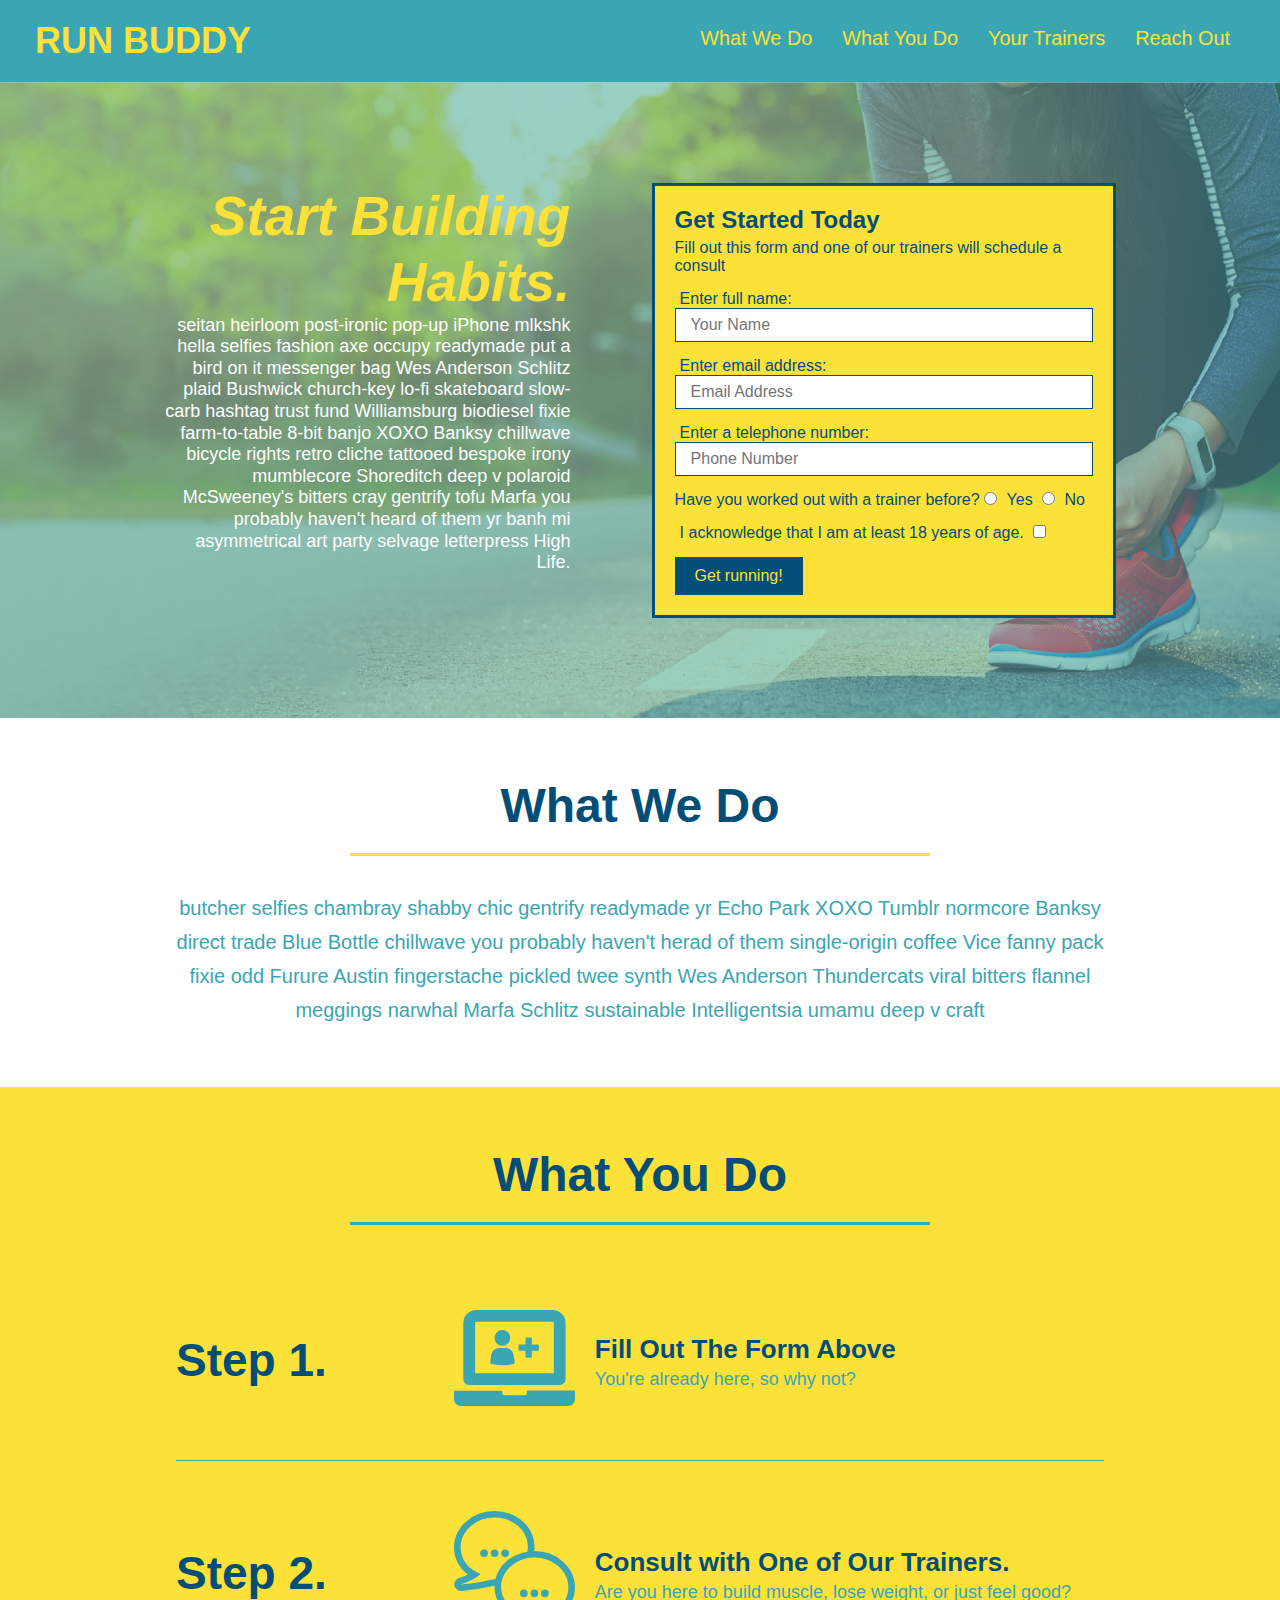
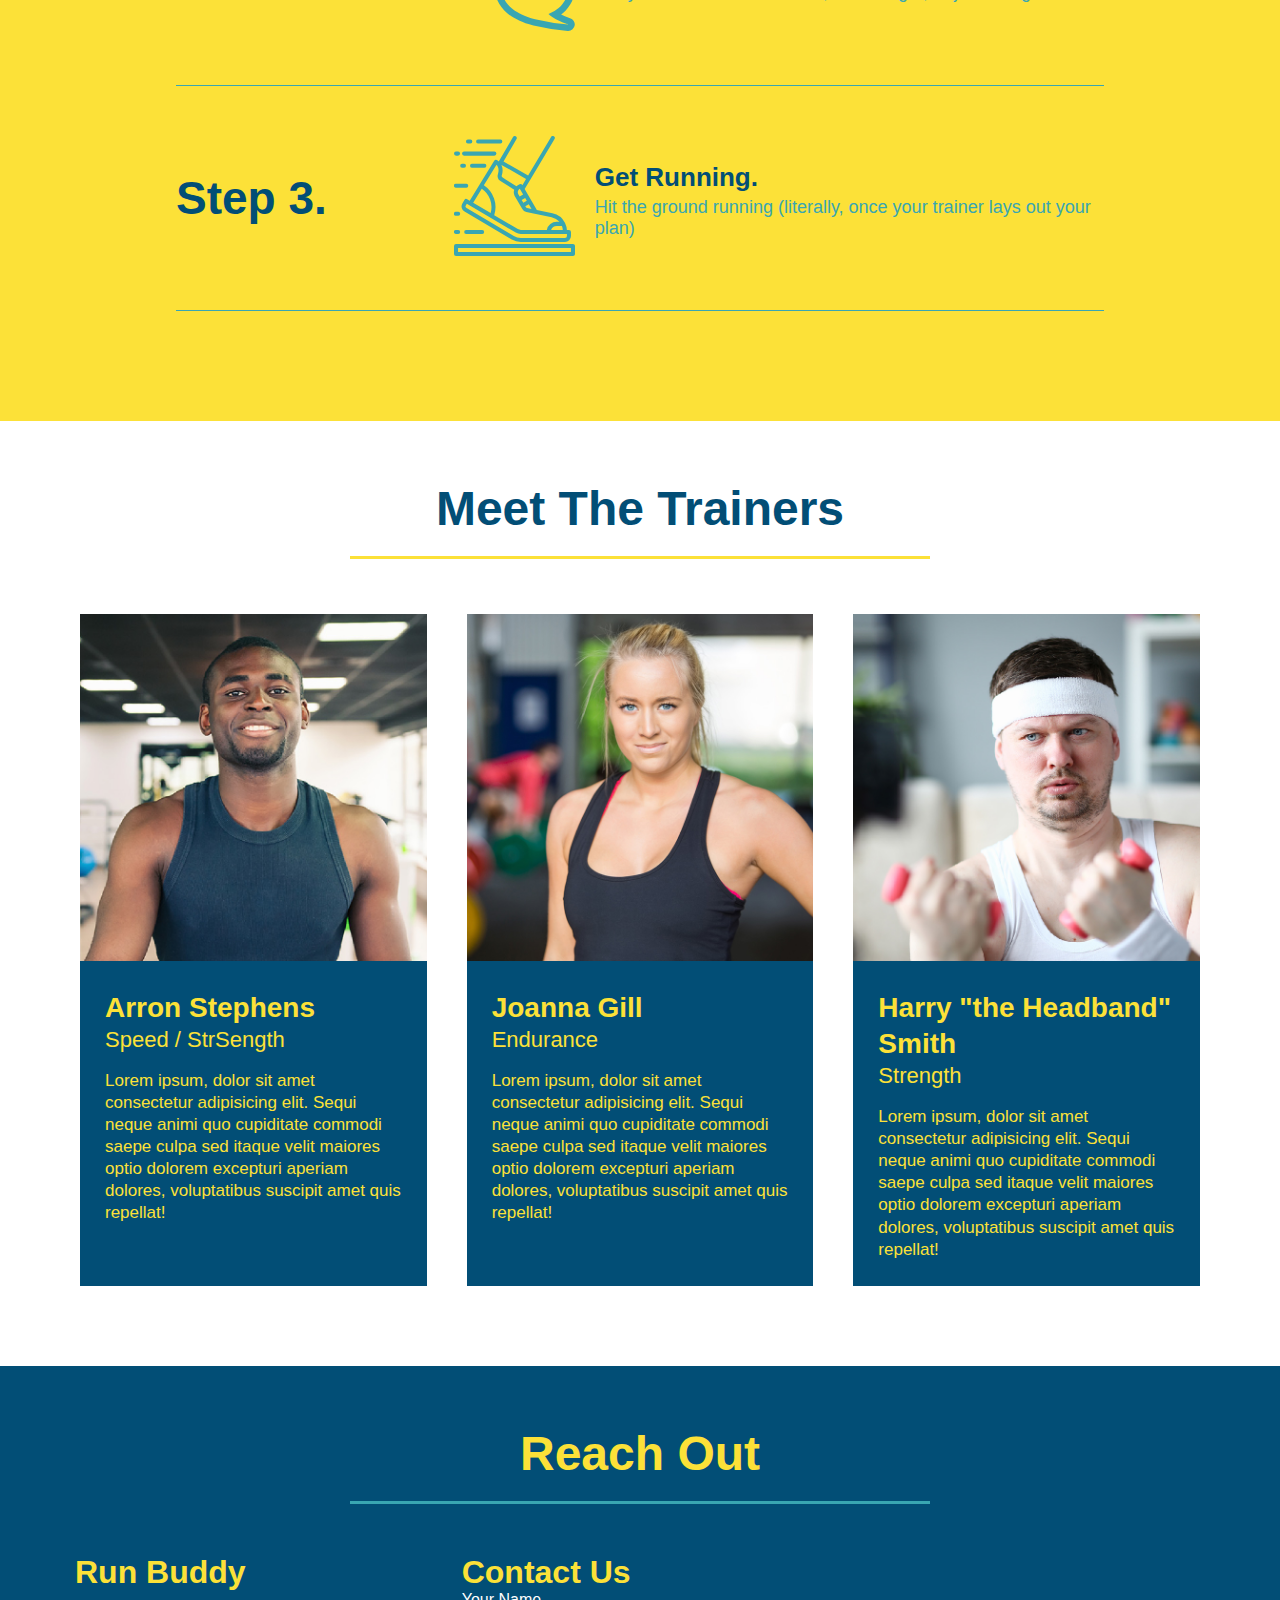
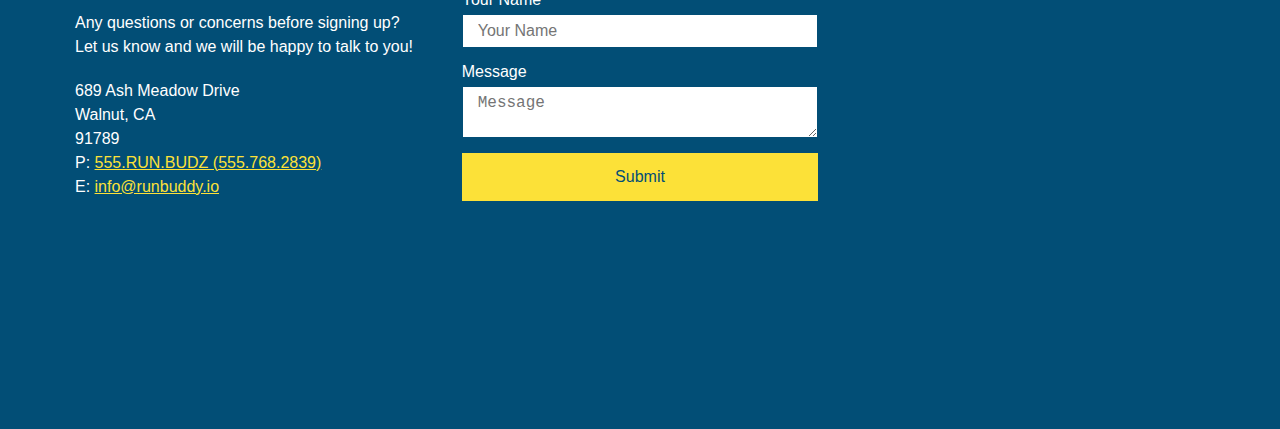
==== index.html @ 56caace2 "first save for mediaqueries" ====
<!DOCTYPE html>
<html lang="en">
    <head>
        <meta charset="UTF-8" />
        <title>Run Buddy</title>
        <link rel="stylesheet" href="./assets/css/style.css">
        <meta name="viewport" content="width=device-width, initial-scale=1.0" />
    </head>
    <body>
        <!-- navigation -->
        <header>
            <h1>
                <a href="/">RUN BUDDY</a>
            </h1>
            <nav>
                <!-- Unordered list element -->  
                <ul>
                    <li>
                        <!-- Anchor element -->
                        <a href="#what-we-do">What We Do</a>
                    </li>
                    <li>
                        <a href="#what-you-do">What You Do</a>
                    </li>
                    <li>
                        <a href="#your-trainers">Your Trainers</a>
                    </li>
                    <li>
                        <a href="#reach-out">Reach Out</a>
                    </li>
                </ul>      
            </nav>
        </header>
    
        <!-- hero/jumbotron -->
        <section class="hero">
            <div class="hero-cta">
                <h2>Start Building Habits.</h2>
                <p>seitan heirloom post-ironic pop-up iPhone mlkshk hella selfies fashion axe occupy readymade put a bird on it
                    messenger bag Wes Anderson Schlitz plaid Bushwick church-key lo-fi skateboard slow-carb hashtag trust fund
                    Williamsburg biodiesel fixie farm-to-table 8-bit banjo XOXO Banksy chillwave bicycle rights retro cliche
                    tattooed bespoke irony mumblecore Shoreditch deep v polaroid McSweeney's bitters cray gentrify tofu Marfa you
                    probably haven't heard of them yr banh mi asymmetrical art party selvage letterpress High Life.
                </p>
            </div>
            <div class="hero-form"> 
                <h3>Get Started Today</h3>
                <p>Fill out this form and one of our trainers will schedule a consult</p>
                <!-- Add form element-->
                <form>
                    <label for="name">Enter full name:</label>
                    <input type="text" placeholder="Your Name" name="name" id="name" class="form-input" />
                    <label for="email">Enter email address:</label>
                    <input type="email" placeholder="Email Address" name="email" id="email" class="form-input"/>
                    <label for="phone">Enter a telephone number:</label>
                    <input type="tel" placeholder="Phone Number" name="phone" id="phone" class="form-input"/>
                    <p>
                        Have you worked out with a trainer before?
                        <input type="radio" name="trainer-confirm" id="trainer-yes" />
                        <label for="trainer-yes">Yes</label>
                        <input type="radio" name="trainer-confirm" id="trainer-no" />
                        <label for="trainer-no">No</label>
                    </p>
                    <p>
                        <label for"checkbox" >
                            I acknowledge that I am at least 18 years of age.
                        </label>
                        <input type="checkbox" name="age-confirm" id="checkbox" />
                    </p>
                    <button type="submit">
                        Get running!
                    </button>
                </form>
            </div>
        </section>
        <!-- end of hero section-->
        <!-- "what we do" section -->
        <section id="what-we-do" class="intro">
        <div class="flex-row">
            <h2 class="section-title primary-border">
                What We Do
            </h2>
        </div>
        <div class="flex-row">
            <p>
                butcher selfies chambray shabby chic gentrify readymade yr Echo Park XOXO Tumblr normcore Banksy direct trade Blue Bottle chillwave you probably haven't herad of them single-origin coffee Vice fanny pack fixie odd Furure Austin fingerstache pickled twee synth Wes Anderson Thundercats viral bitters flannel meggings narwhal Marfa Schlitz sustainable Intelligentsia umamu deep v craft
            </p>
        </div>
        </section>

        <!-- "what you do" section -->
        <section id="what-you-do" class="steps">
        <div class="flex-row">
            <h2 class="section-title secondary-border">
                What You Do
            </h2>
        </div>
            <div class="step">
                <h3>Step 1.</h3>
                <div class="step-info">
                    <div class="step-img">
                        <img src="./assets/images/step-1.svg" alt="" />
                    </div>
                    <div class="step-text">
                        <h4>Fill Out The Form Above </h4>
                        <p>You're already here, so why not?</p>
                    </div>
                </div>
            </div>
            <div class="step">
                <h3>Step 2.</h3>
                <div class="step-info">
                    <div class="step-img">
                        <img src="./assets/images/step-2.svg" alt="" />
                    </div>
                    <div class="step-text">
                        <h4>Consult with One of Our Trainers. </h4>
                        <p>Are you here to build muscle, lose weight, or just feel good?</p>
                    </div>
                </div>
            </div>
            <div class="step">
                <h3>Step 3.</h3>
                <div class="step-info">
                    <div class="step-img">
                        <img src="./assets/images/step-3.svg" alt="" />
                    </div>
                    <div class="step-text">
                        <h4> Get Running. </h4>
                        <p>Hit the ground running (literally, once your trainer lays out your plan)</p>
                    </div>
                </div>
            </div>
        </section>

        <!-- "meet the trainers" section -->
        <section id="your-trainers">
        <div class="flex-row">
            <h2 class="section-title primary-border">
                Meet The Trainers
            </h2>
        </div>
        <div class="trainers">
            <!--first trainer bio-->
            <article class="trainer">
                <img src="./assets/images/trainer-1.jpg" alt="Arron Stephens in his workout clothes, ready to pump iron" />
                <div class="trainer-bio">
                    <h3 class="trainer-name">Arron Stephens</h3>
                    <h4 class="trainer-role">Speed / StrSength</h4>
                    <p>
                        Lorem ipsum, dolor sit amet consectetur adipisicing elit. Sequi neque animi quo cupiditate commodi saepe culpa sed itaque velit maiores optio dolorem excepturi aperiam dolores, voluptatibus suscipit amet quis repellat!
                    </p>
                </div>
            </article>
            <!-- second trainer bio-->
            <article class="trainer">
                <img src="./assets/images/trainer-2.jpg" alt= "Joanna Gill cooling off after a workout" />
                <div class="trainer-bio">
                    <h3 class="trainer-name">Joanna Gill</h3>
                    <h4 class="trainer-role">Endurance</h4>
                    <p>
                        Lorem ipsum, dolor sit amet consectetur adipisicing elit. Sequi neque animi quo cupiditate commodi saepe culpa sed itaque velit maiores optio dolorem excepturi aperiam dolores, voluptatibus suscipit amet quis repellat!
                    </p>
                </div>
            </article>
            <!-- third trainer bio-->
            <article class="trainer">
                <img src="./assets/images/trainer-3.jpg" alt= "Harry Smith wearing a headband and lifting comically small pink weights" />
                <div class="trainer-bio">
                    <h3 class="trainer-name"> Harry "the Headband" Smith </h3>
                    <h4 class="trainer-role">Strength</h4>
                    <p>
                        Lorem ipsum, dolor sit amet consectetur adipisicing elit. Sequi neque animi quo cupiditate commodi saepe culpa sed itaque velit maiores optio dolorem excepturi aperiam dolores, voluptatibus suscipit amet quis repellat!
                    </p>
                </div>
            </article>
        </div>
        </section>


        <!-- "reach out" section -->
        <section id="reach-out" class="contact">
        <div class="flex-row">
            <h2 class="section-title secondary-border">
                Reach Out
            </h2>
        </div>
            <div class="contact-info">
                <div>
                    <h3>
                        Run Buddy
                    </h3>
                    <p>
                        Any questions or concerns before signing up?
                        <br />
                        Let us know and we will be happy to talk to you!
                    </p>

                    <address>
                        689 Ash Meadow Drive <br />
                        Walnut, CA <br />
                        91789 <br />
                        P: <a href="tel:555.786.2839">555.RUN.BUDZ (555.768.2839) </a><br />
                        E: <a href="mailto:info@runbuddy.io">info@runbuddy.io</a>
                    </address>

                </div>

                <div class="contact-form">
                    <h3>
                        Contact Us
                    </h3>
                    <form>
                        <label for="contact-name">Your Name</label>
                        <input type="text" id="contact-name" placeholder="Your Name" />
                    
                        <label for="contact-message">Message</label>
                        <textarea id="contact-message" placeholder="Message"></textarea>
                    
                        <button type="submit">Submit</button>
                      </form>
                </div>

                <iframe src="https://www.google.com/maps/embed?pb=!1m18!1m12!1m3!1d3306.808317116026!2d-117.89072238430917!3d34.02313088061395!2m3!1f0!2f0!3f0!3m2!1i1024!2i768!4f13.1!3m3!1m2!1s0x80c32a2fe8954ad3%3A0xe93d82e07e1beb46!2s689%20Ash%20Meadow%20Dr%2C%20Walnut%2C%20CA%2091789!5e0!3m2!1sen!2sus!4v1590702992003!5m2!1sen!2sus" 
                width="400" 
                height="400" 
                frameborder="0" 
                style="border:0;" 
                allowfullscreen="" 
                aria-hidden="false" 
                tabindex="0"
                >

            </div>
        </section>

        <!-- footer -->
        <footer>
            <h2> ❤️Made with love by Run Buddy </h2>
                <div>
                    <a href="./privacy-policy.html">Read Our Privacy Policy</a><br />
                    &copy; 2019 Run Buddy, Inc.
                </div>
        </footer>
    </body>
</html>
---- assets/css/style.css ----
* {
    margin: 0;
    padding: 0;
    box-sizing: border-box;
}
body {
    /* wow look a css comment */
    color: #39a6b2;
    font-family: Helvetica, Arial, sans-serif;
}

/* styles for header*/
header {
    padding: 20px 35px;
    background-color: #39a6b2;
    display: flex;
    justify-content: space-between;
    flex-wrap: wrap;
}

/* styles for h1*/
header h1 {
    font-weight: bold;
    font-size: 36px;
    color: #fce138;
    margin: 0;
}
/*styles for header h1 a*/
header a {
    text-decoration: none;
    color: #fce138;
}

/*styles for nav*/
header nav {
    margin: 7px 0;
}

/*styles for nav elements*/
header nav ul {
    display: flex;
    flex-wrap: wrap;
    justify-content: space-between;
    align-items: center;
    list-style: none;
}

/*styles for nav a elements*/
header nav ul li a {
    padding: 10px 15px;
    font-weight: lighter;
    font-size: 1.55vw;
}
/*styles for footer*/
footer {
    background: #fce138;
    width: 100%;
    padding: 40px 35px;
    display: flex;
    justify-content: space-between;
    flex-wrap: wrap;
}

/*styles for footer h2*/
footer h2 {
    color: #024e76;
    font-size: 30px;
    margin: 0;
}

/*styles for footer div*/
footer div {
    line-height: 1.5;
    text-align: right;
}

/*styles for footer a*/
footer a {
    color: #024e76
}

/* styles for section */
section {
    padding: 60px;
}

/* Hero Style Start */
.hero {
    background-image: url("../images/hero-bg.jpg");
    background-size: cover;
    background-position: center;
    display: flex;
    justify-content: center;
    flex-wrap: wrap;
    align-items: flex-start;
}

.hero-cta {
    width: 35%;
    text-align: right;
    margin: 3.5%;
    color: #fff;
    font-size: 18px;
    line-height: 1.2;
}

.hero-cta h2 {
    font-style: italic;
    font-size: 55px;
    color: #fce138;
}

.hero-form {
    background-color: #fce138;
    padding: 20px;
    color: #024e76;
    border-style: solid;
    border-width: 3px;
    border-color: #024e76;
    width: 40%;
    margin: 3.5%;
}

.hero-form h3 {
    font-size: 24px;
    margin: 0;
}

.hero-form p {
    margin: 5px 0 15px 0;
}

.form-input {
    border: 1px solid #024e76;
    display: block;
    padding: 7px 15px;
    font-size: 16px;
    color: #024e76;
    width: 100%;
    margin-bottom: 15px;
}

.hero-form label {
    margin: 0 5px;
}

.hero-form button {
    color: #fce138;
    background-color: #024e76;
    border: none;
    padding: 10px 20px;
    font-size: 16px;
}
/*Hero Style End */

/*Steppers Section Start*/
.section-title {
    font-size: 48px;
    color: #024e76;
    border-bottom: 3px solid;
    padding-bottom: 20px;
    text-align: center;
    margin: 0 auto 35px auto;
    width: 50%;
}

.primary-border {
    border-color: #fce138;
}

.secondary-border {
    border-color: #39a6b2;
}
/*What we do */

.intro p {
    line-height: 1.7;
    color: #39a6b2;
    width: 80%;
    font-size: 20px;
    margin: 0 auto;
    text-align: center;
}

/*What you do */
.steps {
    background: #fce138;
}

.step h3 {
    color: #024e76;
    font-size: 46px;
    flex: 1 30%
}

.step-text p {
    color: #39a6b2;
    font-size: 18px;
}

.step-text h4 {
    font-size: 26px;
    line-height: 1.5;
    color: #024e76;
}

.step {
    margin: 50px auto;
    padding-bottom: 50px;
    width: 80%;
    border-bottom: 1px solid #39a6b2;
    display: flex;
    flex-wrap: wrap;
    align-items: center;
    justify-content: space-between;
}

.step-info {
    flex: 2 70%;
    display: flex;
    flex-wrap: wrap;
    align-items: center;
}

.step-img {
    flex: 1 12%;
    margin-right: 20px;
}

.step-img img {
    max-width: 100%;
}

.step-text {
    flex: 12;
}

/* TRAINERS SECTION */
.trainers {
    width: 100%;
    margin: 0 auto;
    display: flex;
    flex-wrap: wrap;
    justify-content: space-around;
}

.trainer {
    margin: 20px;
    background: #024e76;
    color: #fce138;
    flex: 1;
}

.trainer img {
    width: 100%;
}

.trainer-bio {
    padding: 25px;
    line-height: 1.3;
}

.text-left {
    text-align: left;
}

.text-right {
    text-align: right;
}

.trainer-bio h3 {
    font-size: 28px;
}

.trainer-bio h4 {
    font-weight: lighter;
    font-size: 22px;
    margin-bottom: 15px;
}

.trainer-bio p {
    font-size: 17px;
    
}
/* REACH OUT SECTION */
.contact {
    background: #024e76;
}

.contact-info {
    display: flex;
    justify-content: space-between;
    flex-wrap: wrap;
}

.contact-info > * {
    flex: 1;
    margin: 15px;
}
.contact h2 {
    color: #fce138;
}

.contact-info iframe {
    height: 400px;
}

.contact-info div {
    color: white;
}

.contact-info h3 {
    color: #fce138;
    font-size: 32px;
}

.contact-info p {
    margin: 20px 0;
    line-height: 1.5;
    font-size: 16px;
    font-style: normal;
}

.contact-info address {
    margin: 20px 0;
    line-height: 1.5;
    font-size: 16px;
    font-style: normal;
}

.contact-info a {
    color: #fce138;
}

.contact-form input {
    border: 1px solid #024e76;
    display: block;
    padding: 7px 15px;
    font-size: 16px;
    color:#024e76;
    width: 100%;
    margin-bottom: 15px;
    margin-top: 5px;
}

.contact-form textarea {
    border: 1px solid #024e76;
    display: block;
    padding: 7px 15px;
    font-size: 16px;
    color:#024e76;
    width: 100%;
    margin-bottom: 15px;
    margin-top: 5px;
}


.contact-form button {
    width: 100%;
    border: none;
    background: #fce138;
    color: #024e76;
    text-align: center;
    padding: 15px 0;
    font-size: 16px;
}
/* REACH OUT FIN */

/* Flex section */
.flex-row {
    display: flex;
}

/* Media Queries */
/* MEDIA QUERY FOR SMALLER DESKTOP SCREENS AND SMALLER */
@media screen and (max-width: 980px) {
 
    }
  }
  
  /* MEDIA QUERY FOR TABLETS AND SMALLER */
  @media screen and (max-width: 768px) {

    }
  }
  
  /* MEDIA QUERY FOR MOBILE PHONES AND SMALLER */
  @media screen and (max-width: 575px) {

    }
  }
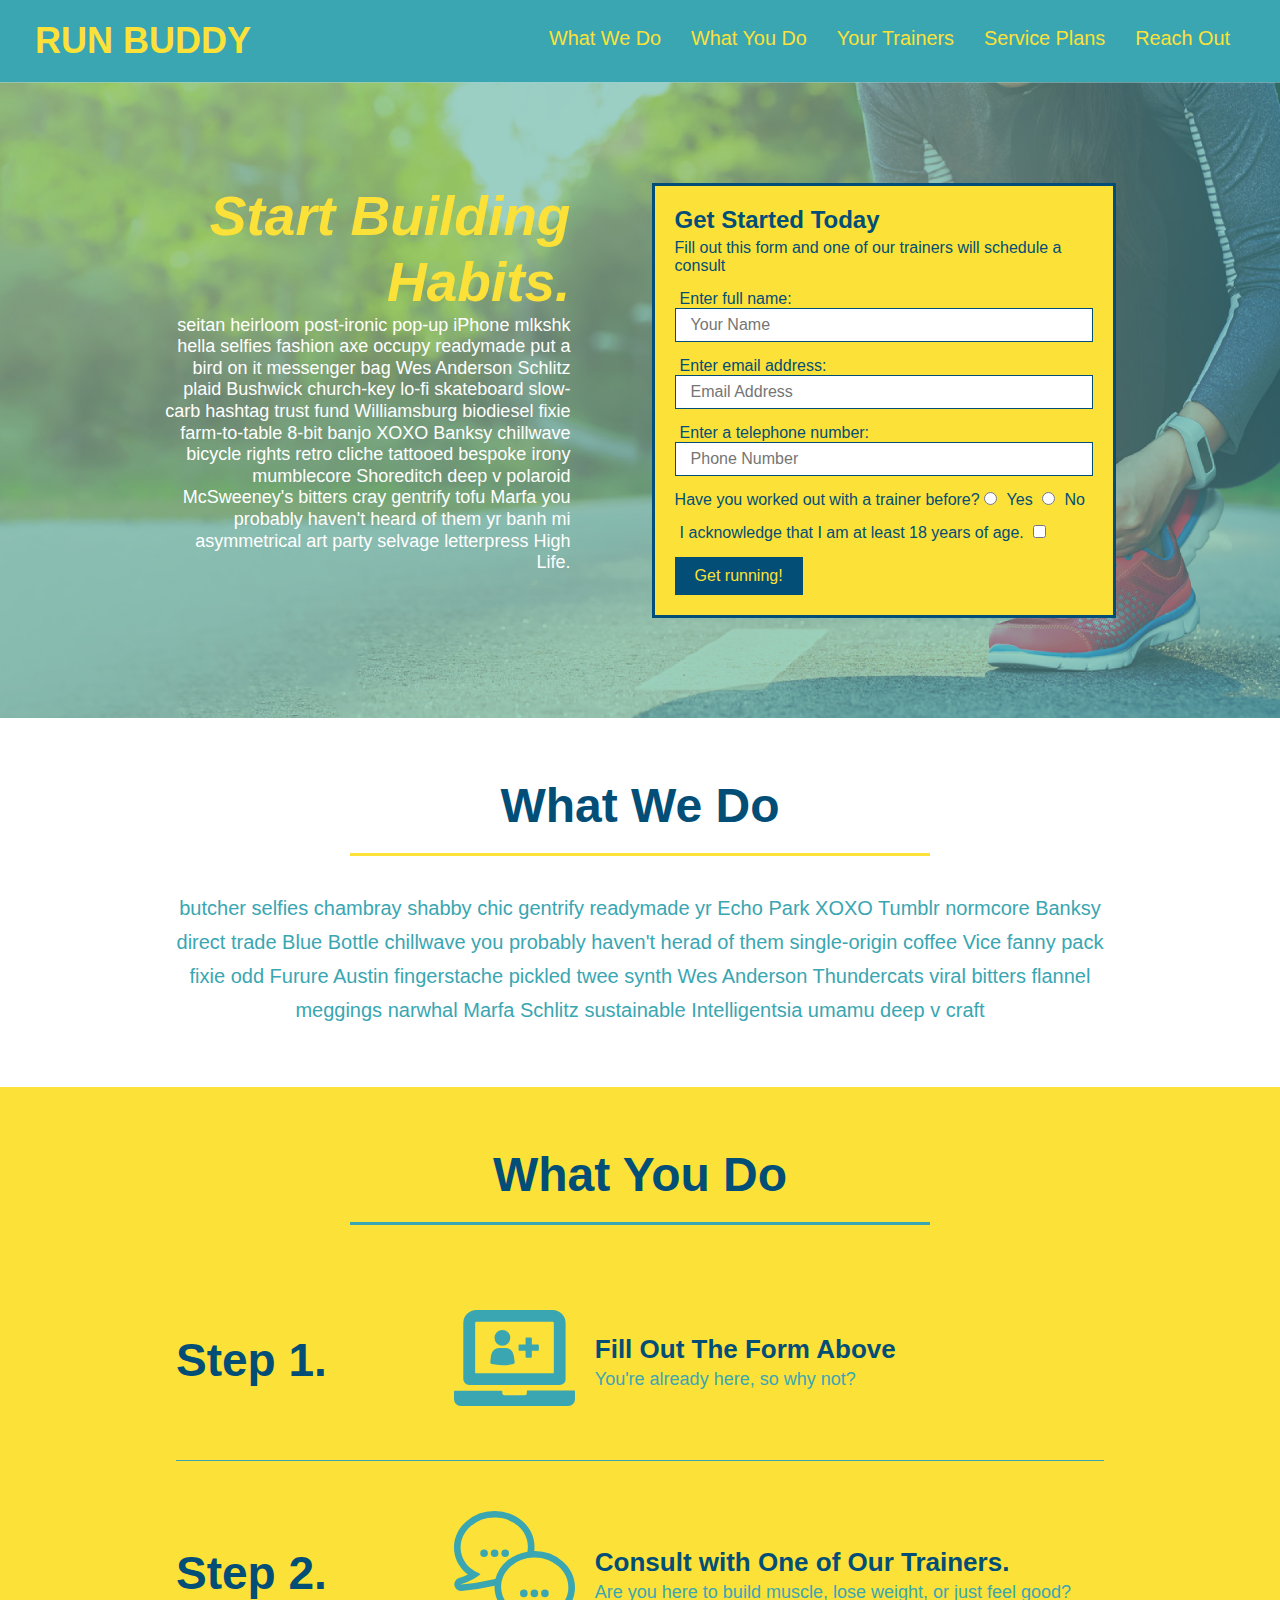
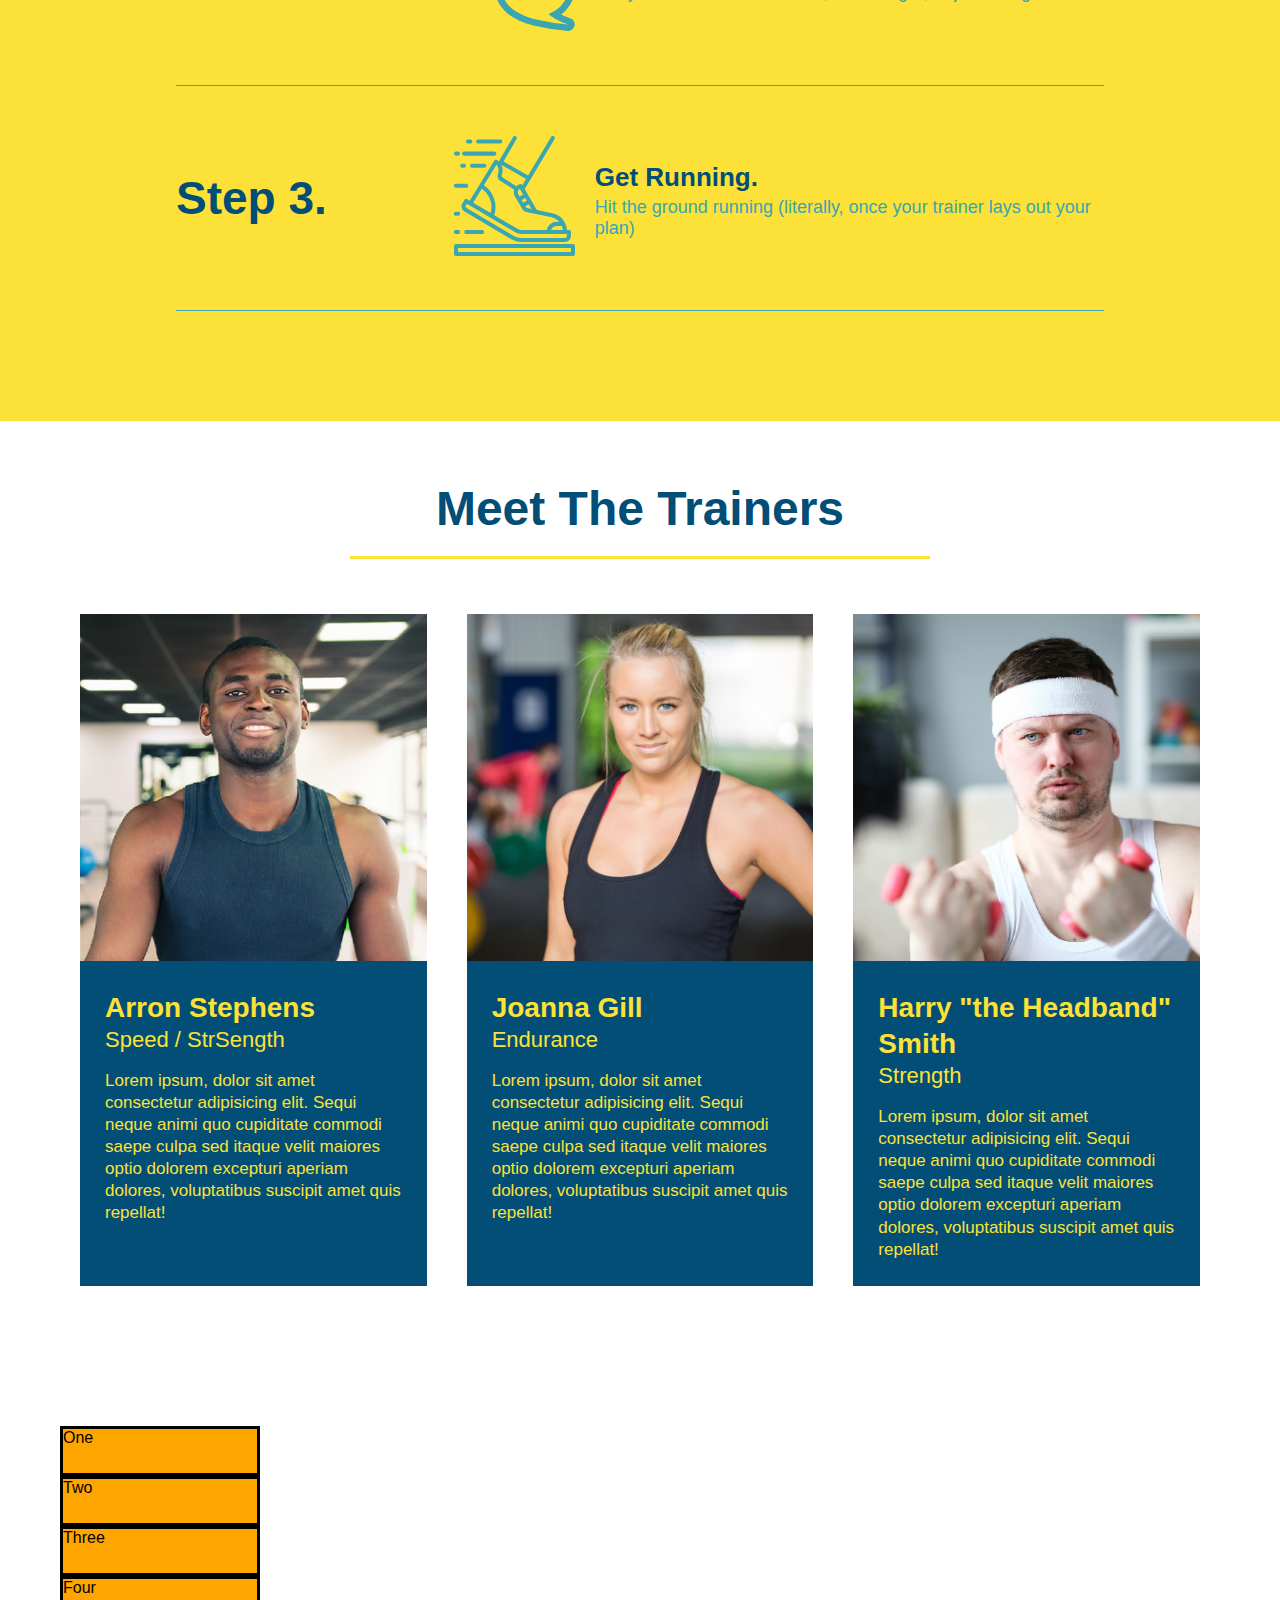
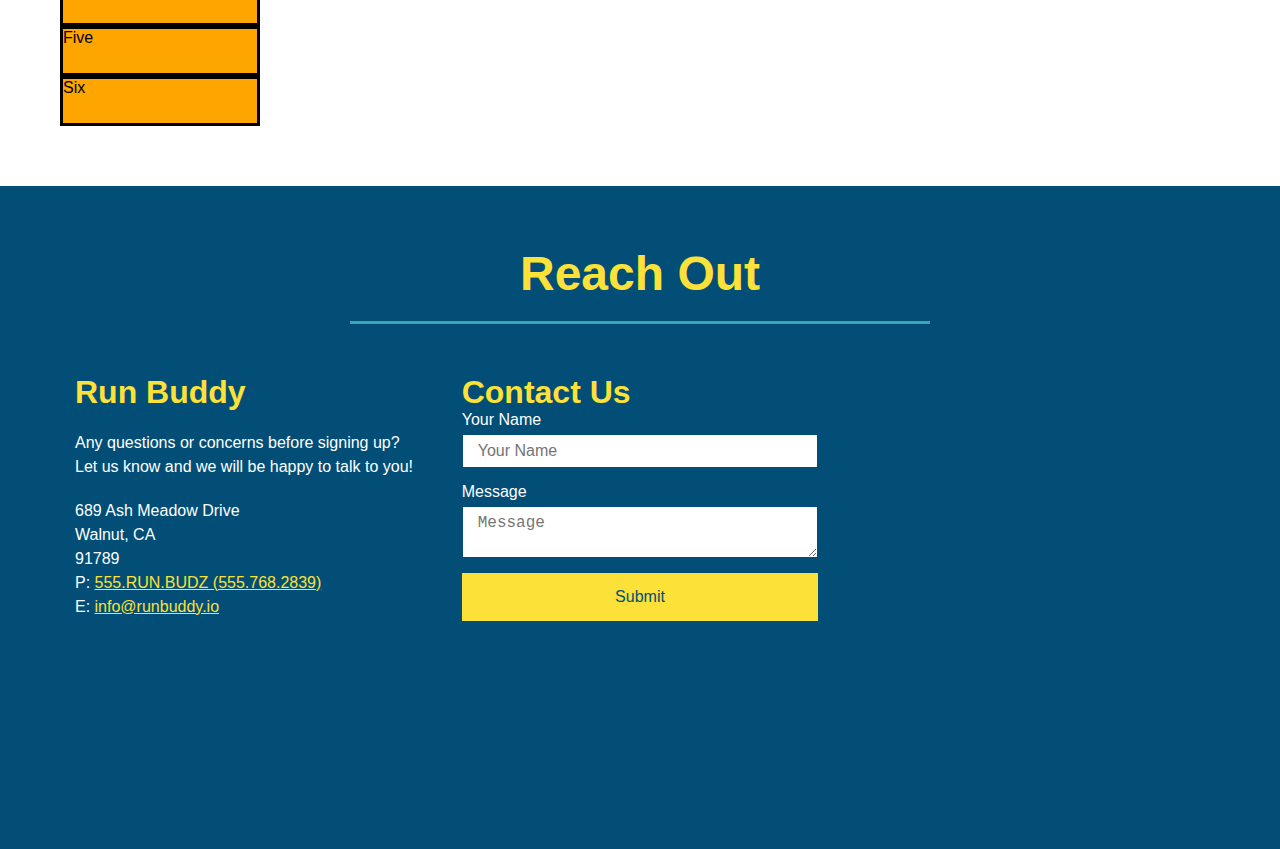
==== commit 030ad949: "added grid" ====
--- a/index.html
+++ b/index.html
@@ -26,6 +26,9 @@
                         <a href="#your-trainers">Your Trainers</a>
                     </li>
                     <li>
+                        <a href="#service-plans">Service Plans</a>
+                    </li>
+                    <li>
                         <a href="#reach-out">Reach Out</a>
                     </li>
                 </ul>      
@@ -177,7 +180,18 @@
         </div>
         </section>
 
-
+        <!--Service Plan Grid Section-->
+        <section id="service-plans" class="services">
+            <div class="service-grid-countainer">
+                <div class="service-grid-item">One</div>
+                <div class="service-grid-item">Two</div>
+                <div class="service-grid-item">Three</div>
+                <div class="service-grid-item">Four</div>
+                <div class="service-grid-item">Five</div>
+                <div class="service-grid-item">Six</div>
+            </div>
+        </section>
+        
         <!-- "reach out" section -->
         <section id="reach-out" class="contact">
         <div class="flex-row">
--- a/assets/css/style.css
+++ b/assets/css/style.css
@@ -371,21 +371,124 @@
     display: flex;
 }
 
-/* Media Queries */
+ /* Service Grid */
+.service-grid-countainer {
+   display: grid;
+}
+
+.service-grid-item {
+    width: 200px;
+    height: 50px;
+    background-color: orange;
+    border: solid;
+    color: black;
+}
+
+/* *****************Media Queries******************* */
 /* MEDIA QUERY FOR SMALLER DESKTOP SCREENS AND SMALLER */
 @media screen and (max-width: 980px) {
- 
+    header {
+        padding-bottom: 0;
+        justify-content: center;
+    }
+
+    header h1 {
+        width: 100%;
+        text-align: center;
+    }
+
+    header nav ul {
+        margin-top: 20px;
+        width: 100%;
+        justify-content: center;
+    }
+
+    header nav ul li a {
+        font-size: 20px
+    }
+
+    footer h2, footer div {
+        text-align: center;
+        width: 100%;
+    }
+
+    .hero-cta, .hero-form {
+        width: 100%;
+    }
+
+    .hero-cta {
+        text-align: center;
+    }
+
+    .section-title {
+        width: 80%;
+    }
+
+    .trainer {
+        flex: 0 70%;
+    }
+
+    .contact-info iframe {
+        flex: 1 100%;
     }
   }
   
   /* MEDIA QUERY FOR TABLETS AND SMALLER */
   @media screen and (max-width: 768px) {
-
-    }
+    section {
+        padding: 30px 15px;
+    }
+
+    .step h3 {
+        flex: 1 100%;
+        text-align: center;
+      }
+    
+    .step-info {
+        flex: 2 100%;
+        text-align: center;
+        justify-content: center;
+      }
+    
+    .step-img {
+        flex: 0 32%;
+        margin-right: 0;
+        margin-top: 15px;
+        margin-bottom: 15px;
+      }
+    
+    .step-text {
+        flex: 100%;  
+      }
   }
   
   /* MEDIA QUERY FOR MOBILE PHONES AND SMALLER */
   @media screen and (max-width: 575px) {
-
-    }
-  }+    .hero-form button {
+        width: 100%;
+      }
+    
+      .section-title {
+        width: 95%;
+      }
+    
+      .intro p {
+        width: 100%;
+      }
+    
+      .trainer {
+        flex: 0 100%;
+      }
+    
+      .contact-info {
+        text-align: center;
+      }
+    
+      .contact-info > * {
+        flex: 0 100%;
+      }
+
+      .contact-form {
+          order: 3;
+      }
+    }
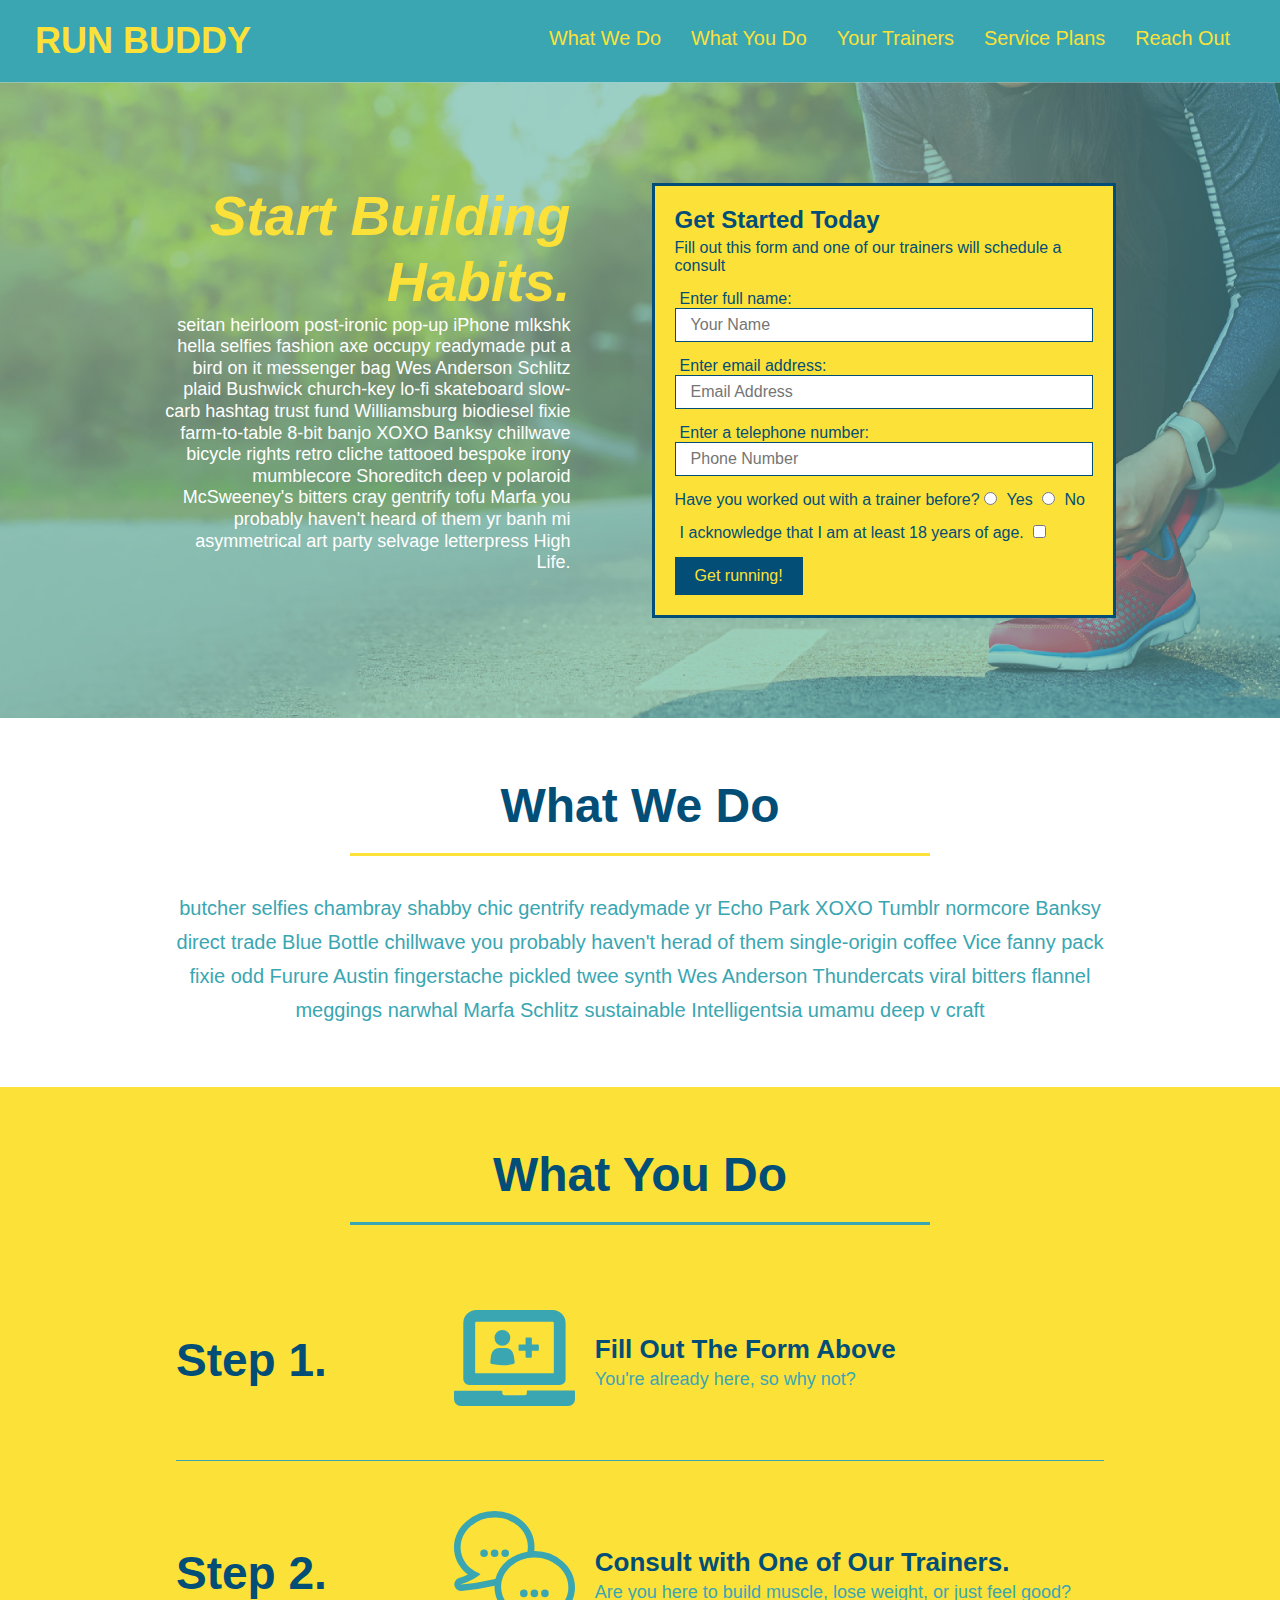
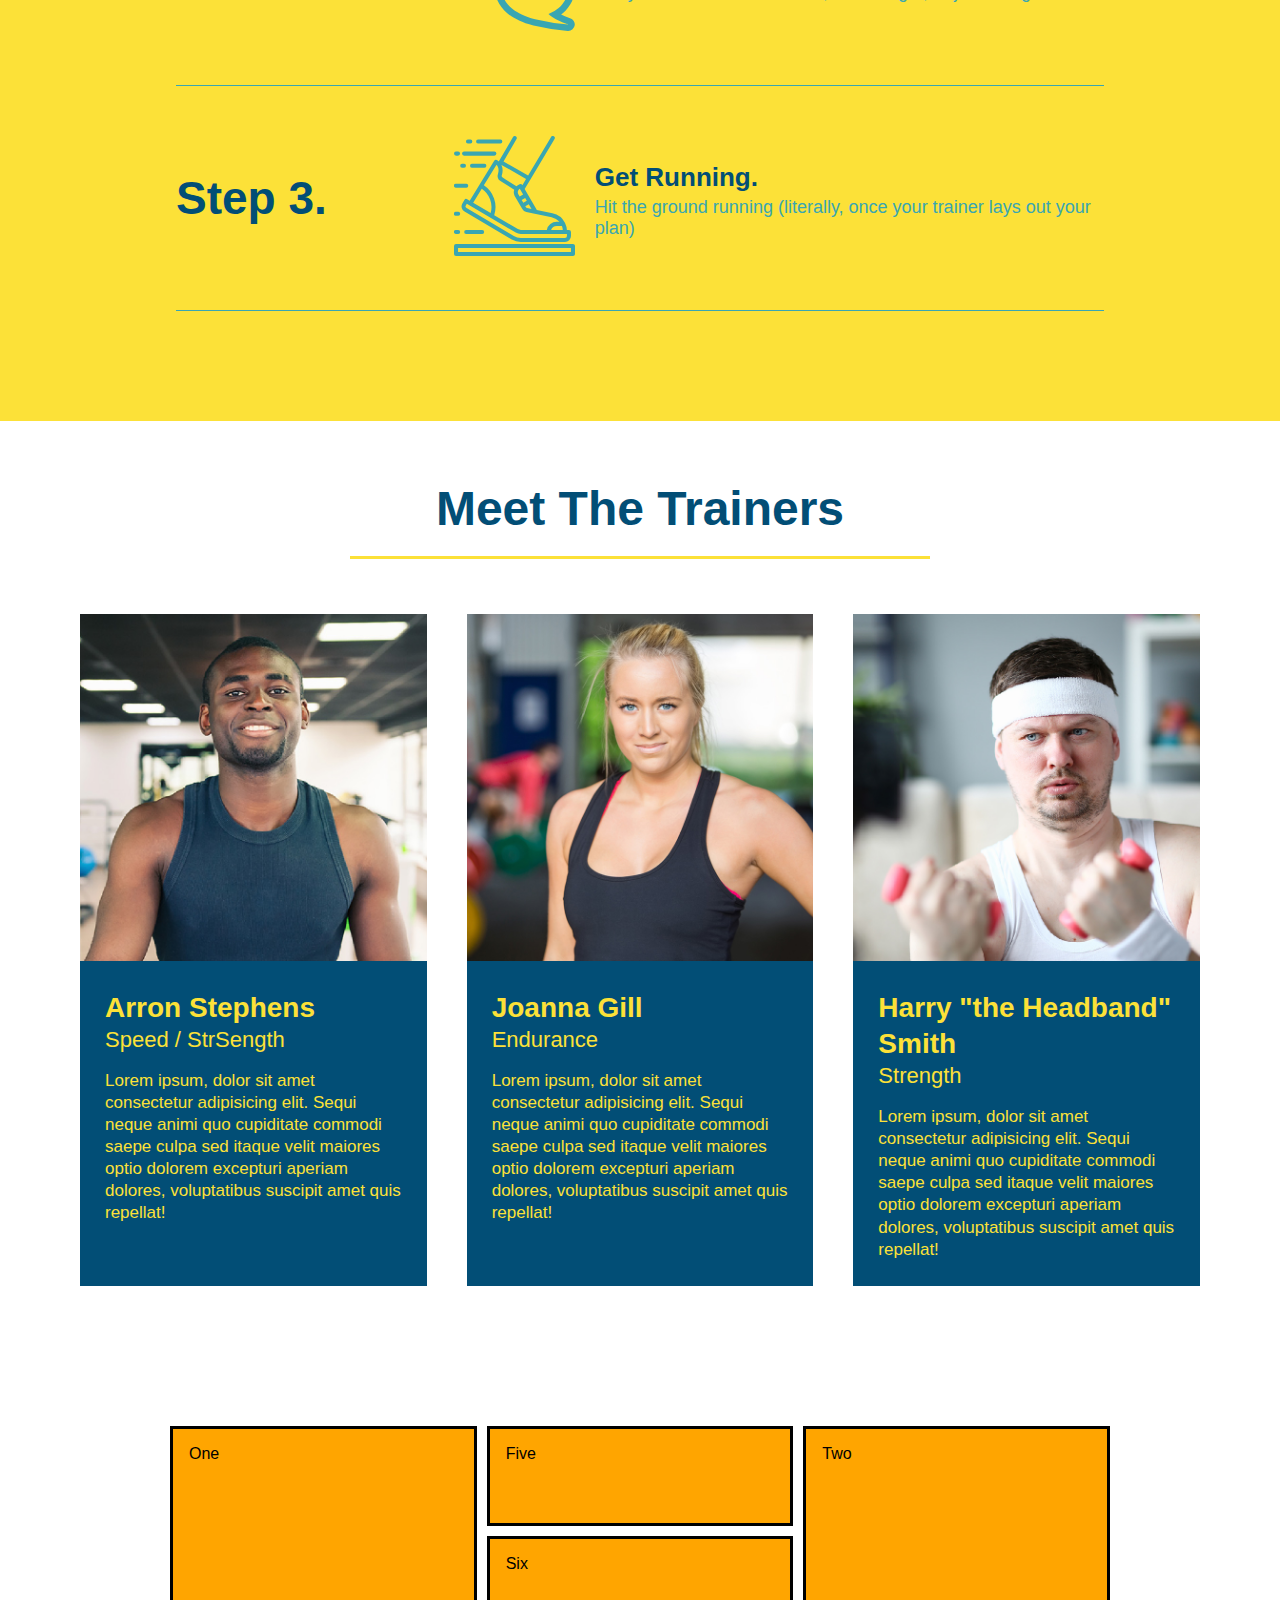
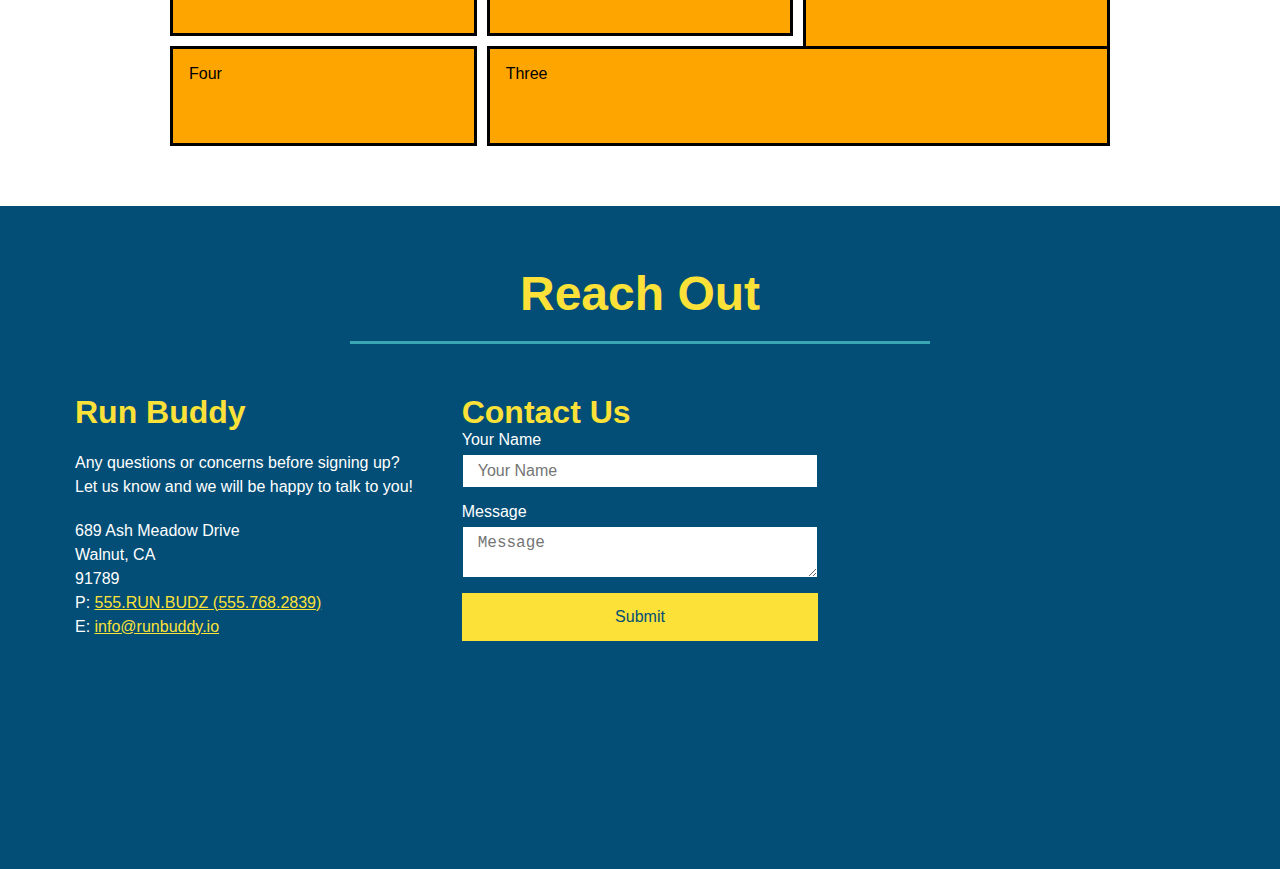
==== commit 34b3e78d: "example grid .8" ====
--- a/index.html
+++ b/index.html
@@ -182,13 +182,13 @@
 
         <!--Service Plan Grid Section-->
         <section id="service-plans" class="services">
-            <div class="service-grid-countainer">
-                <div class="service-grid-item">One</div>
-                <div class="service-grid-item">Two</div>
-                <div class="service-grid-item">Three</div>
-                <div class="service-grid-item">Four</div>
-                <div class="service-grid-item">Five</div>
-                <div class="service-grid-item">Six</div>
+            <div class="service-grid-container">
+                <div class="service-grid-item box1">One</div>
+                <div class="service-grid-item box2">Two</div>
+                <div class="service-grid-item box3">Three</div>
+                <div class="service-grid-item box4">Four</div>
+                <div class="service-grid-item box5">Five</div>
+                <div class="service-grid-item box6">Six</div>
             </div>
         </section>
         
--- a/assets/css/style.css
+++ b/assets/css/style.css
@@ -372,16 +372,36 @@
 }
 
  /* Service Grid */
-.service-grid-countainer {
+.service-grid-container {
+   max-width: 940px;
+   margin: 0 auto;
    display: grid;
+   grid-template-columns: repeat(3, 1fr);
+   grid-template-rows: repeat(3, 100px);
+   grid-gap: 10px;
+   grid-auto-flow: column;
 }
 
 .service-grid-item {
-    width: 200px;
-    height: 50px;
     background-color: orange;
     border: solid;
+    padding: 1em;
     color: black;
+}
+
+.box1 {
+   grid-column: 1/2;
+   grid-row: 1/3;
+}
+
+.box2 {
+    grid-column: 3/4;
+    grid-row: 1/-1;
+}
+
+.box3 {
+    grid-column: 2/ span 2;
+    grid-row: 3/ span 1;
 }
 
 /* *****************Media Queries******************* */
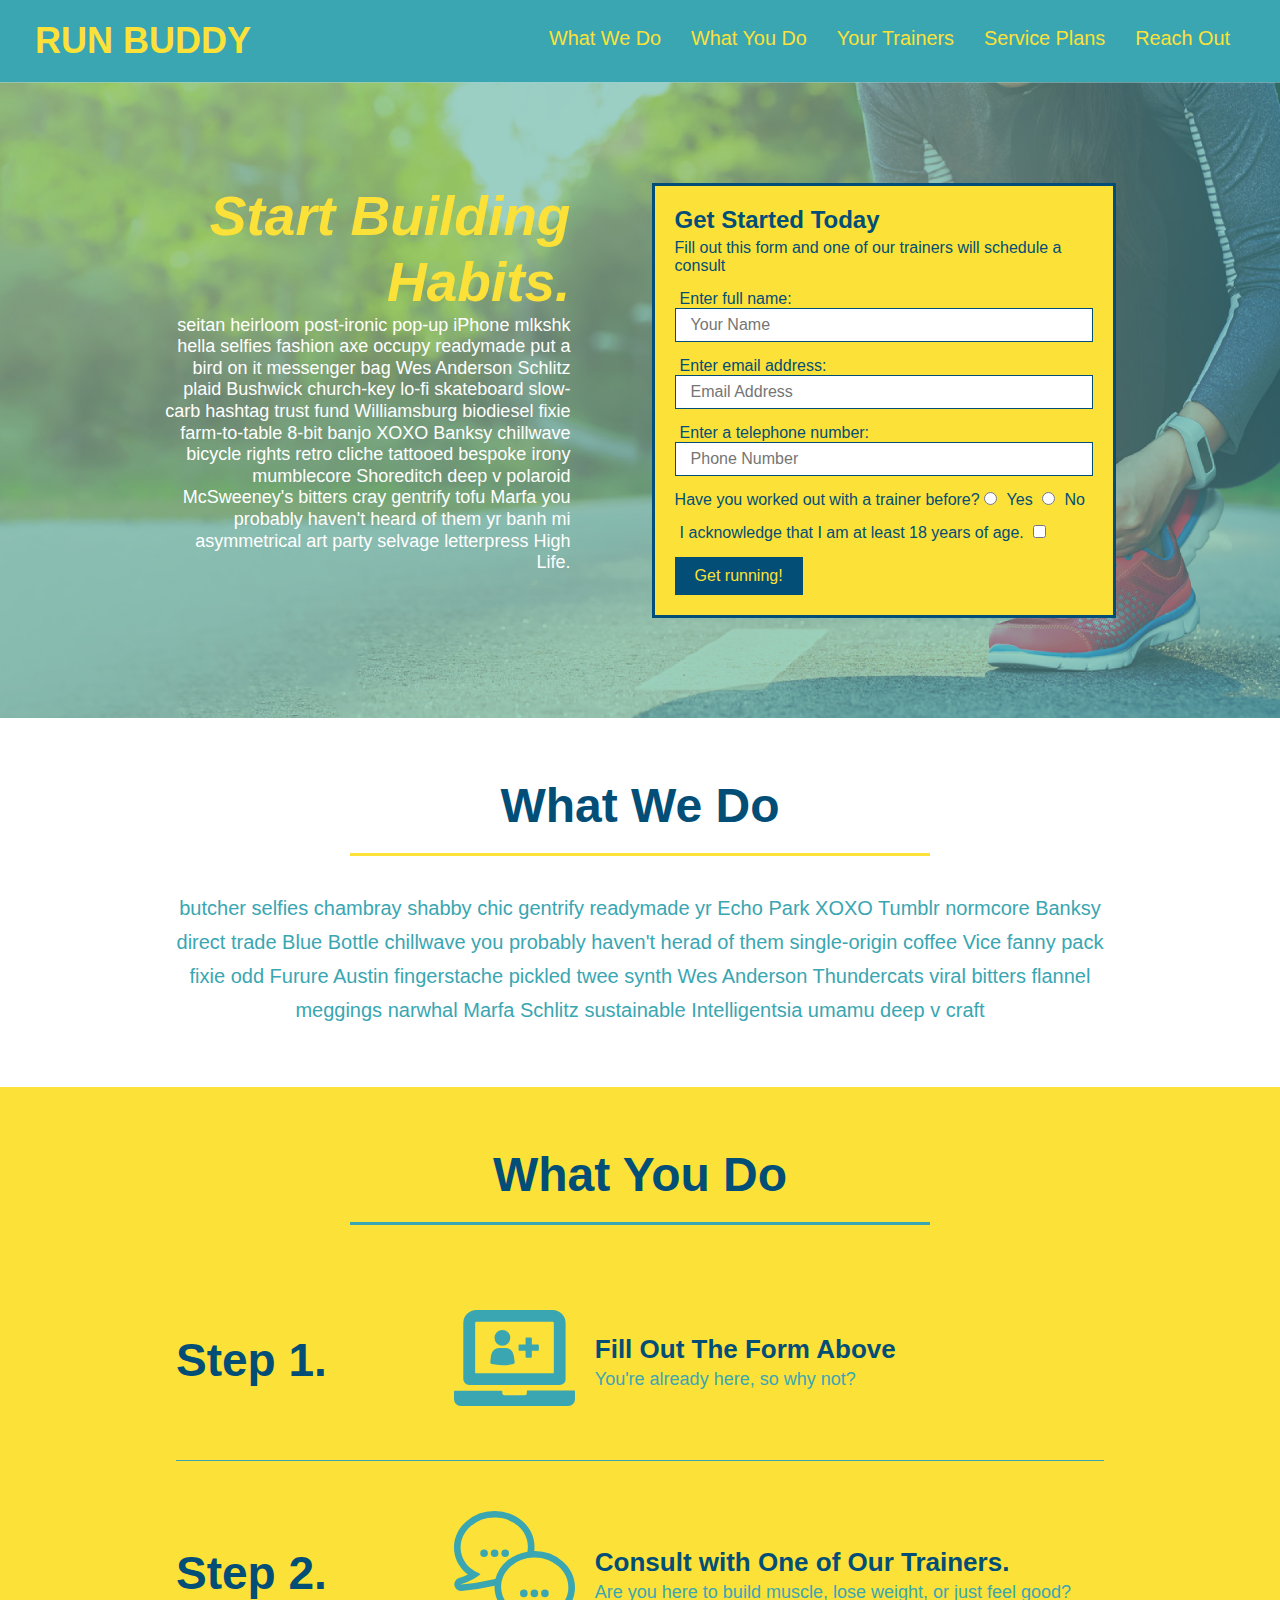
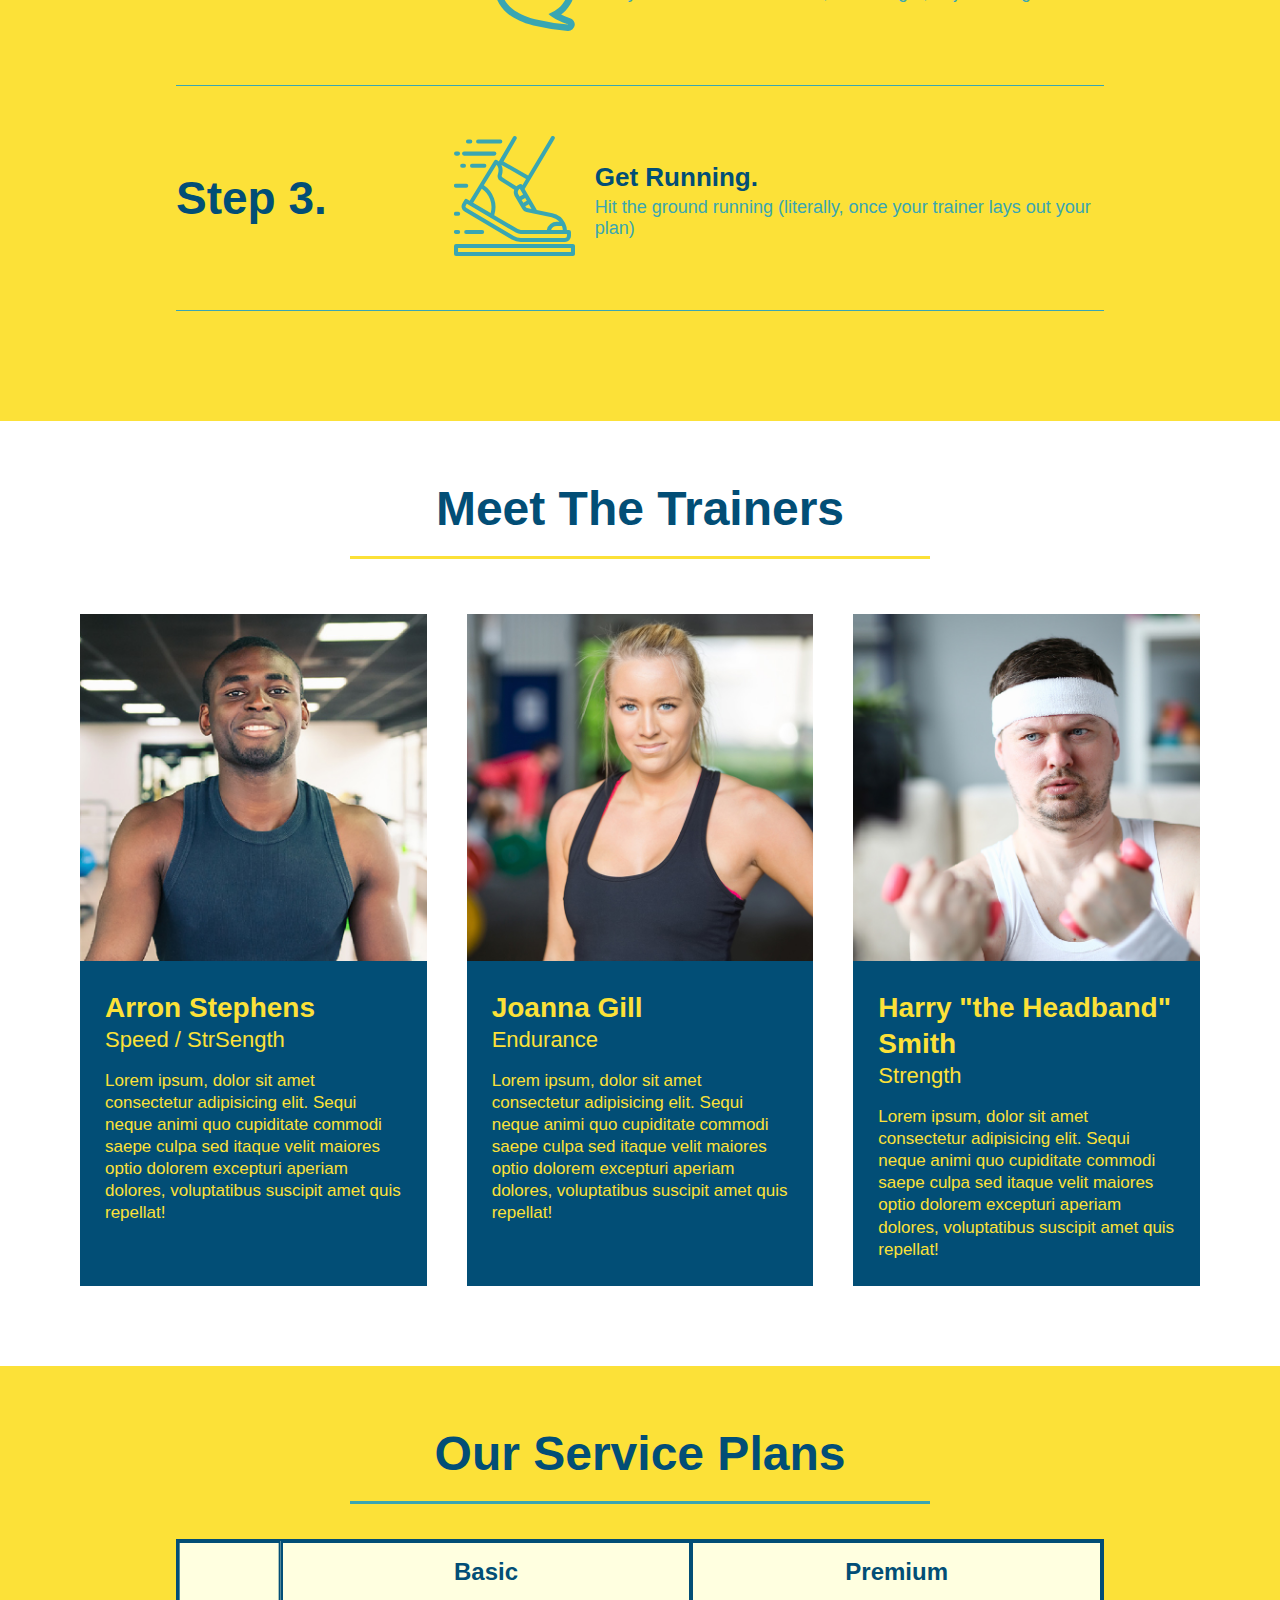
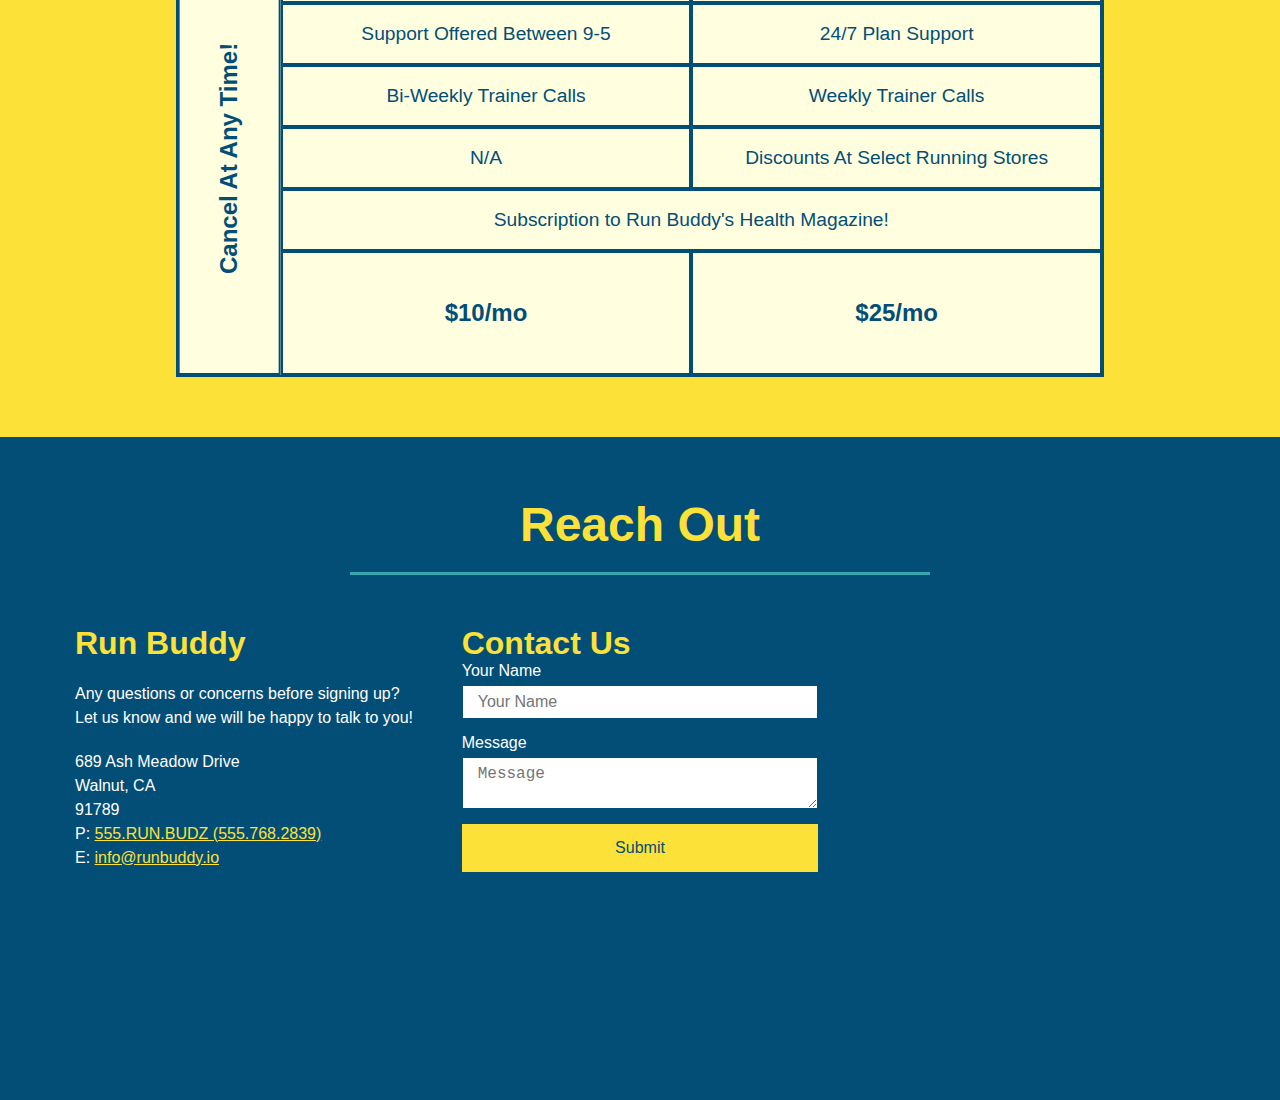
==== commit 8e8530e4: "added service table comparison and moblie support" ====
--- a/index.html
+++ b/index.html
@@ -182,14 +182,55 @@
 
         <!--Service Plan Grid Section-->
         <section id="service-plans" class="services">
-            <div class="service-grid-container">
-                <div class="service-grid-item box1">One</div>
-                <div class="service-grid-item box2">Two</div>
-                <div class="service-grid-item box3">Three</div>
-                <div class="service-grid-item box4">Four</div>
-                <div class="service-grid-item box5">Five</div>
-                <div class="service-grid-item box6">Six</div>
-            </div>
+
+            <h2 class="section-title secondary-border"> 
+                Our Service Plans 
+            </h2>
+                <div class= "service-grid-wrapper">
+                    <div class="service-grid-container">
+                        <!-- Headers-->
+                        <div class="service-grid-item grid-head basic">
+                            Basic
+                        </div>
+                        <div class="service-grid-item grid-head premium">
+                            Premium
+                        </div>
+
+                        <!-- Body-->
+                        <div class="service-grid-item basic">
+                            Support Offered Between 9-5
+                        </div>
+                        <div class="service-grid-item premium">
+                            24/7 Plan Support
+                        </div>
+                        <div class="service-grid-item basic">
+                            Bi-Weekly Trainer Calls
+                        </div>
+                        <div class="service-grid-item premium">
+                            Weekly Trainer Calls
+                        </div>
+                        <div class="service-grid-item basic">
+                            N/A
+                        </div>
+                        <div class="service-grid-item premium">
+                            Discounts At Select Running Stores
+                        </div>
+                        <div class="service-grid-item both">
+                            Subscription to Run Buddy's Health Magazine!
+                        </div>
+                        <div class="service-grid-item grid-price basic">
+                            $10/mo
+                        </div>
+                        <div class="service-grid-item grid-price premium">
+                            $25/mo
+                        </div>
+                        <div class="service-grid-item cancel">
+                            Cancel At Any Time!
+                        </div>
+                    </div> <!-- div service grid container-->
+                </div> <!-- div service grid wrapper-->
+
+            
         </section>
         
         <!-- "reach out" section -->
--- a/assets/css/style.css
+++ b/assets/css/style.css
@@ -372,38 +372,54 @@
 }
 
  /* Service Grid */
+.services {
+    background: #fce138
+}
+
+.service-grid-wrapper {
+    display: flex;
+    width: 100%;
+    justify-content: center;
+}
 .service-grid-container {
-   max-width: 940px;
-   margin: 0 auto;
-   display: grid;
-   grid-template-columns: repeat(3, 1fr);
-   grid-template-rows: repeat(3, 100px);
-   grid-gap: 10px;
-   grid-auto-flow: column;
+    background: lightyellow;
+    width: 80%;
+    display: grid;
+    grid-template-columns: 1fr repeat(2, 4fr);
+    grid-template-rows: repeat(5, 1fr) 2fr;
+    border: 2px solid #024e76;
+    color: #024e76;
+    font-size: 1.2rem;
 }
 
 .service-grid-item {
-    background-color: orange;
-    border: solid;
-    padding: 1em;
-    color: black;
-}
-
-.box1 {
-   grid-column: 1/2;
-   grid-row: 1/3;
-}
-
-.box2 {
-    grid-column: 3/4;
-    grid-row: 1/-1;
-}
-
-.box3 {
-    grid-column: 2/ span 2;
-    grid-row: 3/ span 1;
-}
-
+    padding: 15px 0;
+    border: 2px solid #024e76;
+    display: flex;
+    align-items: center;
+    justify-content: center;
+    text-align: center;
+}
+/* grid item specific match */
+.service-grid-item.basic {
+    grid-column: 2 / span 1;
+}
+
+.service-grid-item.both {
+    grid-column: 2 / span 2;
+}
+
+.service-grid-item.cancel {
+    writing-mode: vertical-lr;
+    transform: rotate(180deg);
+    grid-column: 1;
+    grid-row: 1 / -1;
+}
+
+.grid-head, .grid-price, .service-grid-item.cancel {
+    font-size: 1.5rem;
+    font-weight: bold;
+}
 /* *****************Media Queries******************* */
 /* MEDIA QUERY FOR SMALLER DESKTOP SCREENS AND SMALLER */
 @media screen and (max-width: 980px) {
@@ -480,6 +496,25 @@
     .step-text {
         flex: 100%;  
       }
+    
+    .service-grid-container {
+        grid-template-columns: 1fr 1fr;
+    }
+
+    .service-grid-item.basic {
+        grid-column: 1;
+    }
+
+    .service-grid-item.both {
+        grid-column: 1 / -1;
+    }
+
+    .service-grid-item.cancel {
+        transform: none;
+        writing-mode: unset;
+        grid-column: 1 / -1;
+        grid-row: -1;
+    }
   }
   
   /* MEDIA QUERY FOR MOBILE PHONES AND SMALLER */
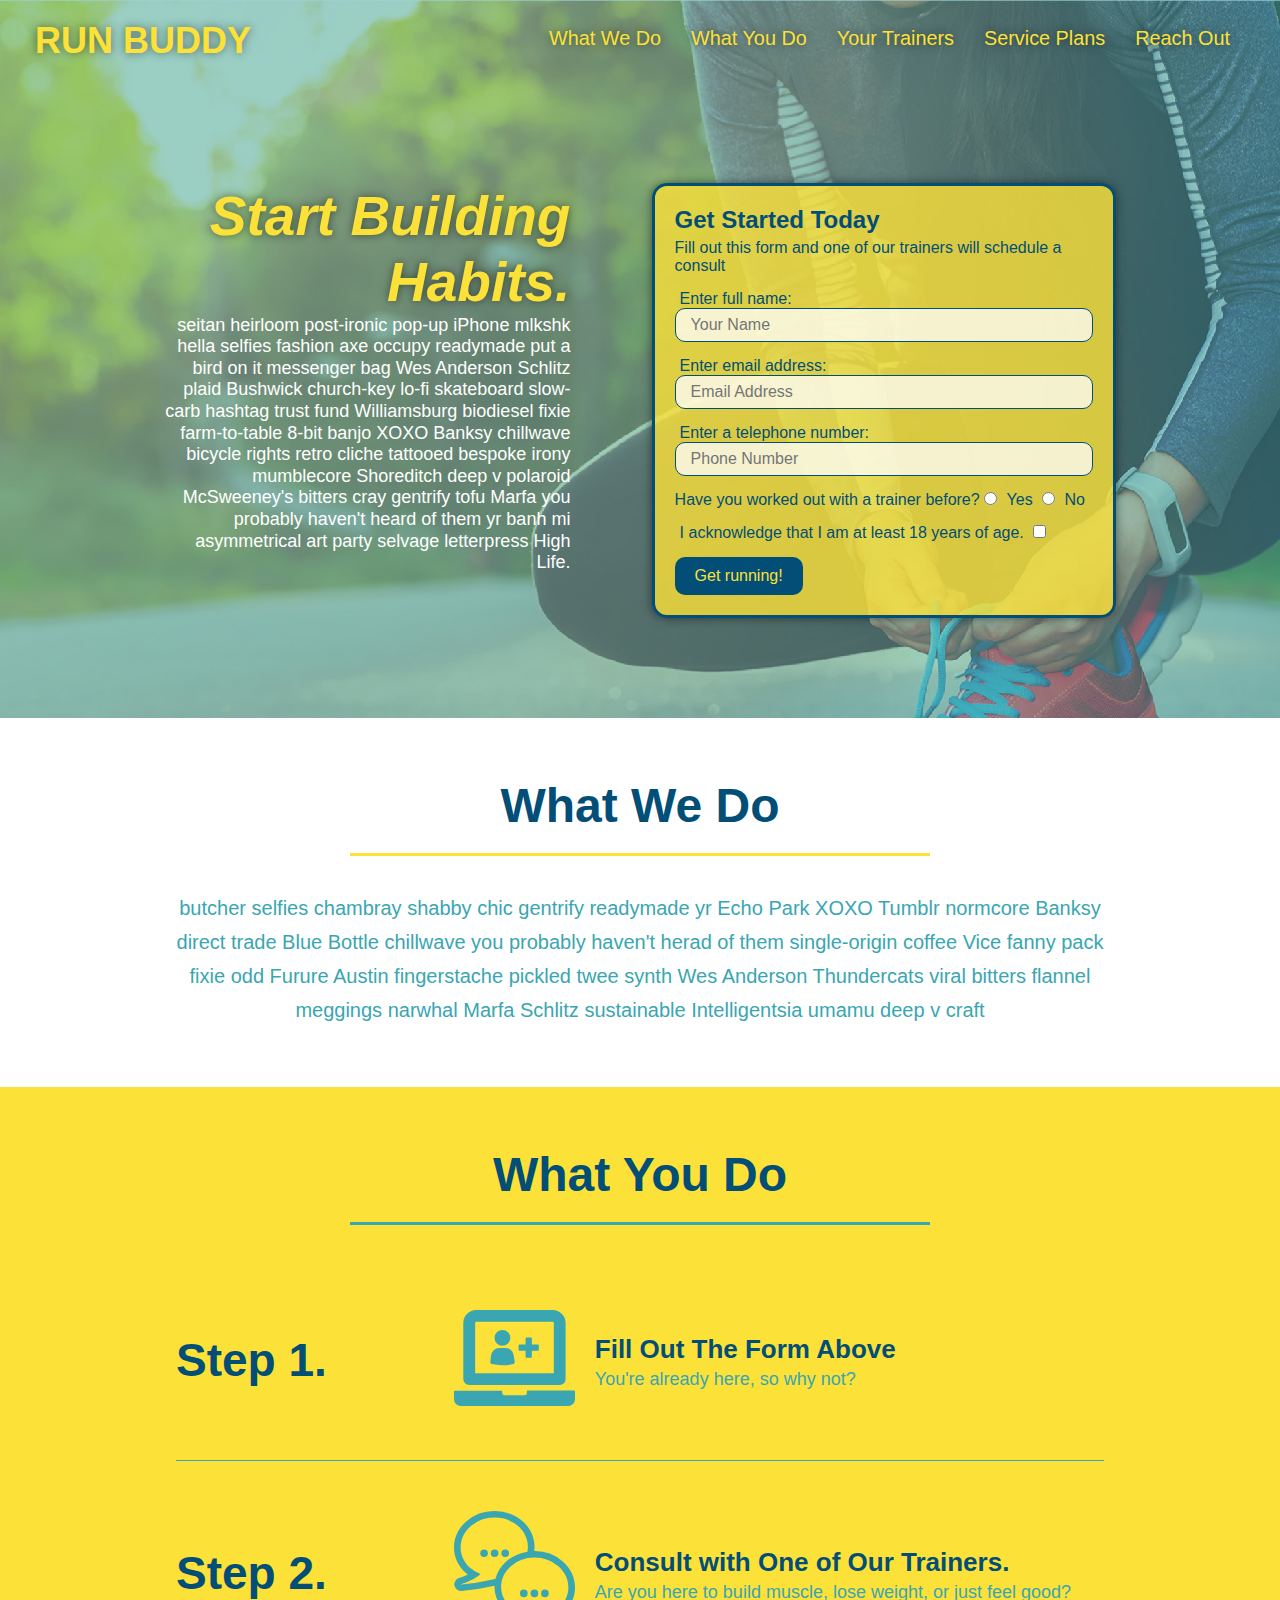
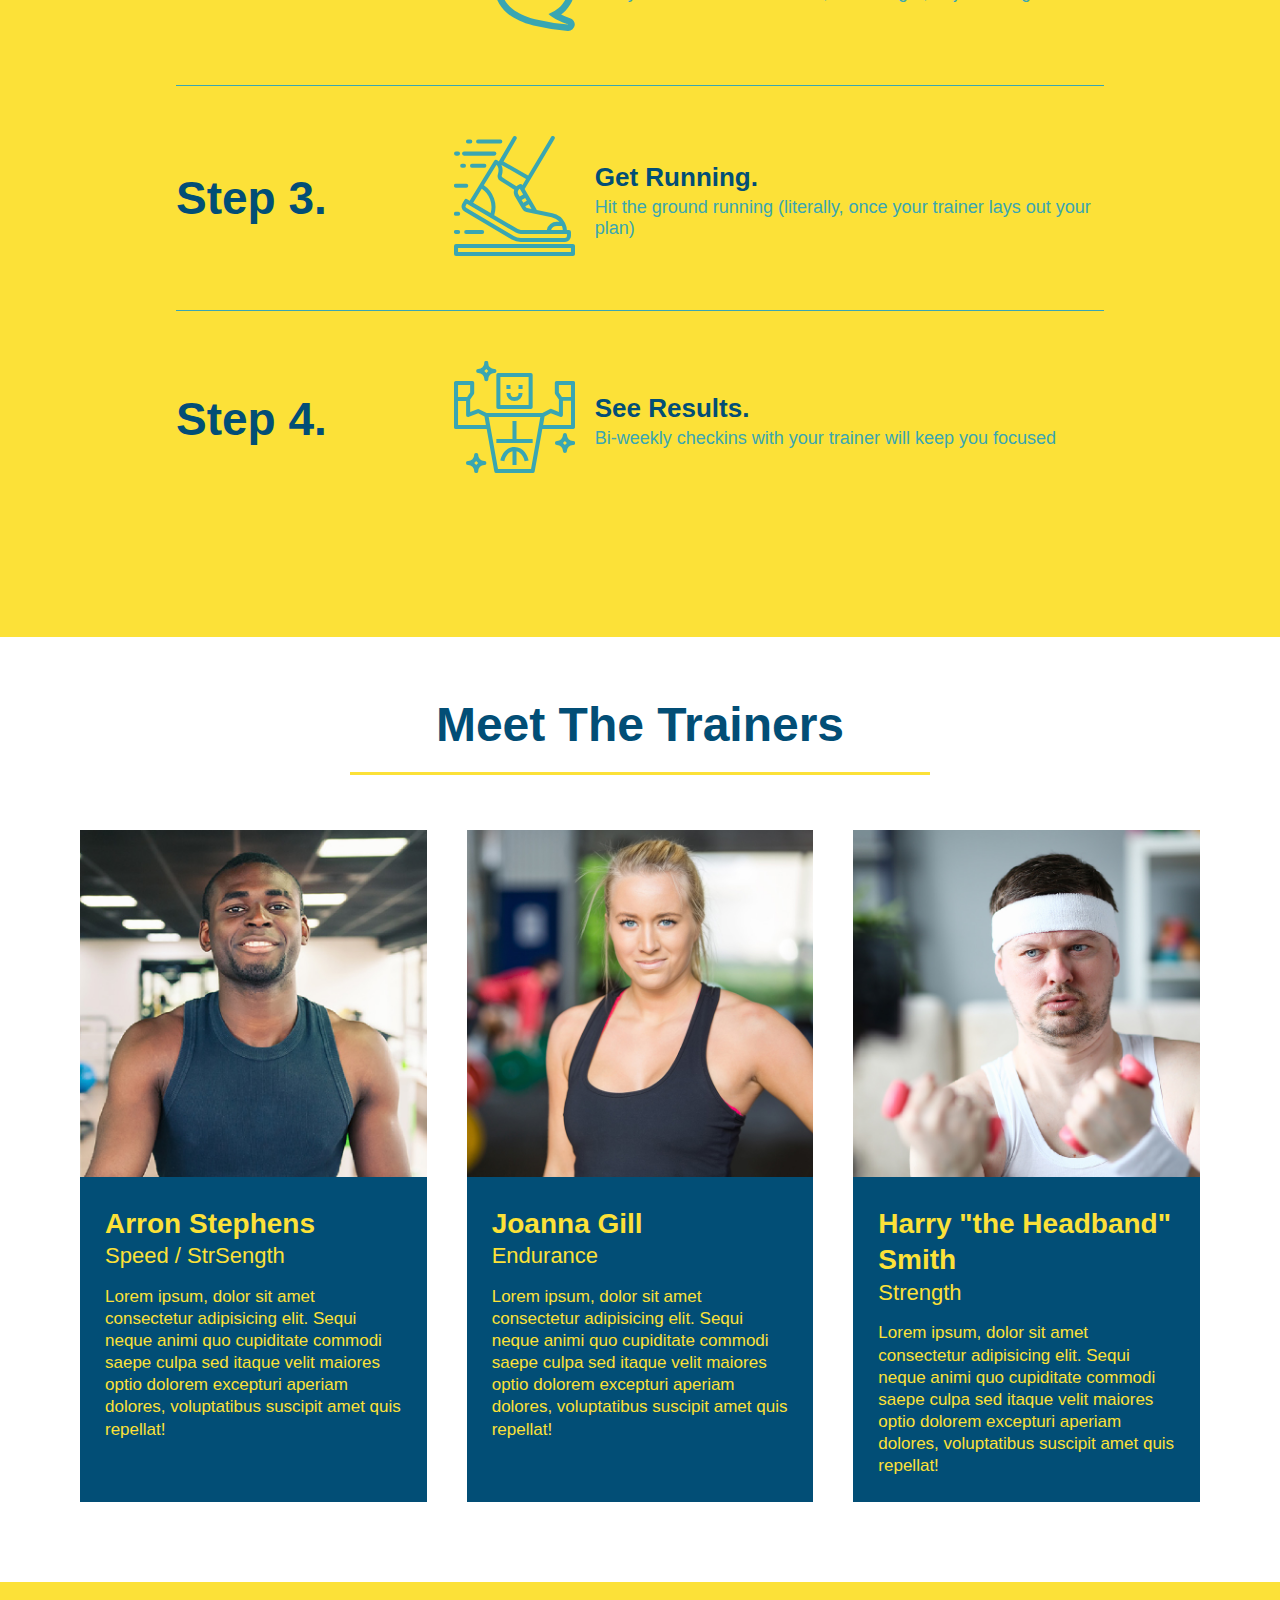
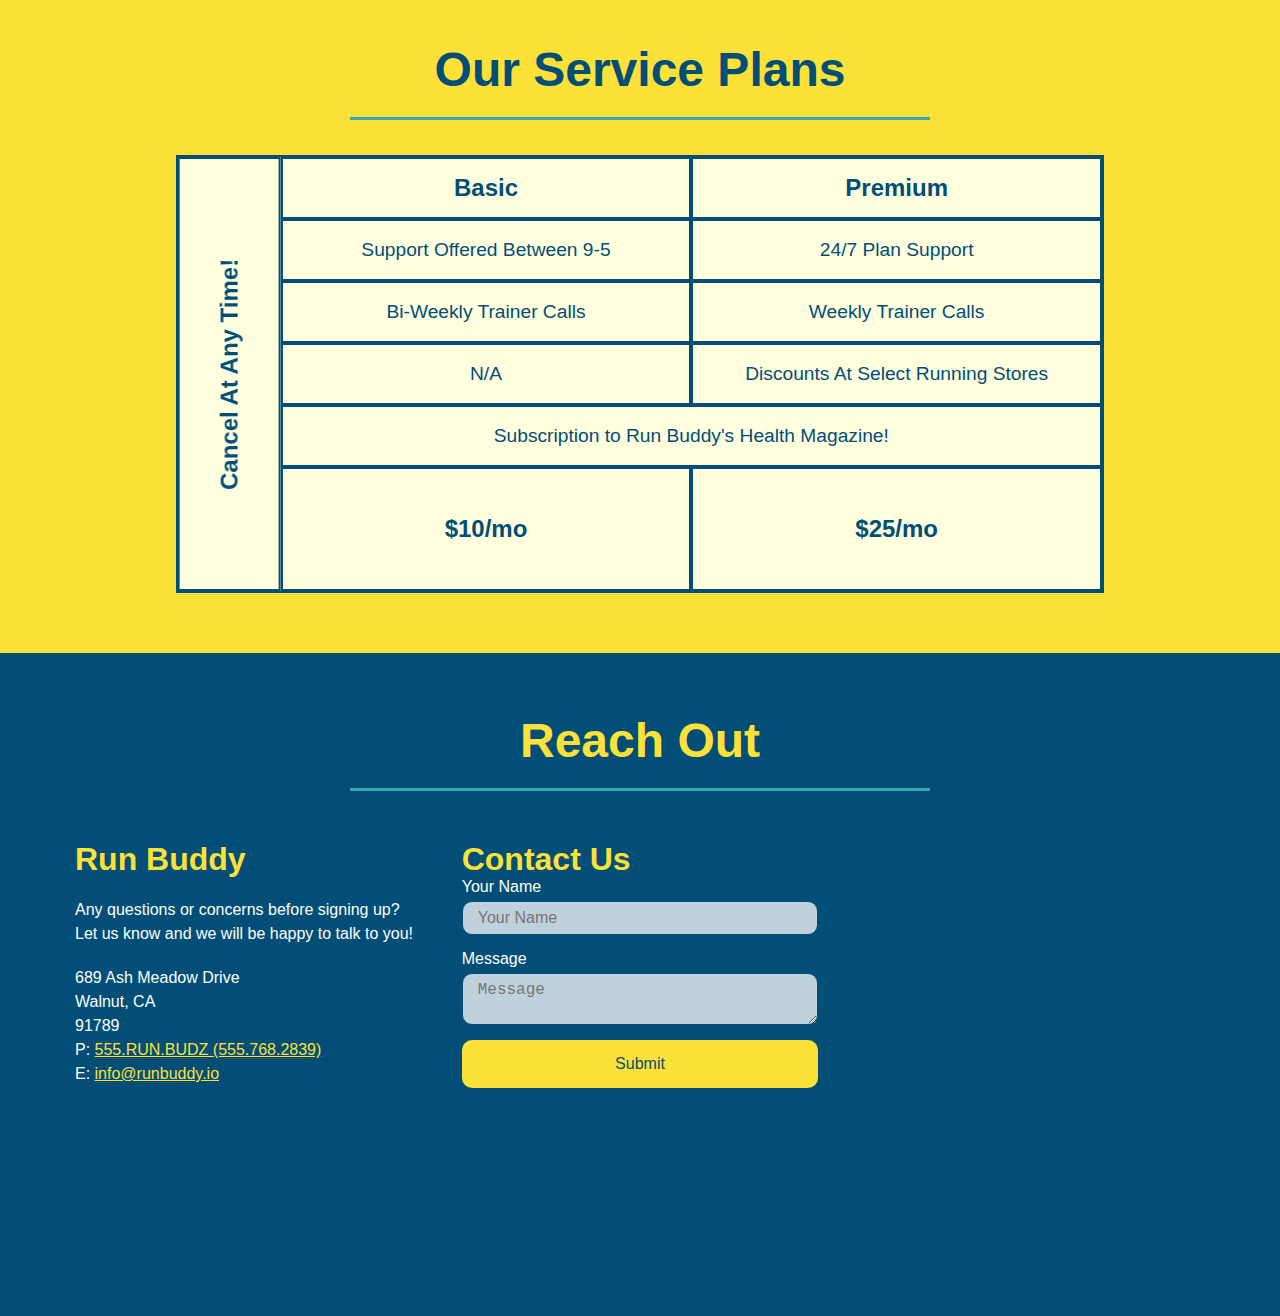
==== commit 584a6957: "additional styles, added step 4" ====
--- a/index.html
+++ b/index.html
@@ -134,6 +134,18 @@
                     </div>
                 </div>
             </div>
+            <div class="step">
+                <h3>Step 4.</h3>
+                <div class="step-info">
+                    <div class="step-img">
+                        <img src="./assets/images/step-4.svg" alt="" />
+                    </div>
+                    <div class="step-text">
+                        <h4> See Results. </h4>
+                        <p>Bi-weekly checkins with your trainer will keep you focused</p>
+                    </div>
+                </div>
+            </div>
         </section>
 
         <!-- "meet the trainers" section -->
--- a/assets/css/style.css
+++ b/assets/css/style.css
@@ -11,11 +11,19 @@
 
 /* styles for header*/
 header {
+    position: -webkit-sticky;
+    position: sticky;
+    top: 0;
     padding: 20px 35px;
     background-color: #39a6b2;
+    background-image: url("../images/hero-bg.jpg");
+    background-size: cover;
+    background-position: 80%;
+    background-attachment: fixed;
     display: flex;
     justify-content: space-between;
     flex-wrap: wrap;
+    
 }
 
 /* styles for h1*/
@@ -24,6 +32,7 @@
     font-size: 36px;
     color: #fce138;
     margin: 0;
+    text-shadow: 0 0 10px rgba(0, 0, 0, 0.5);
 }
 /*styles for header h1 a*/
 header a {
@@ -50,6 +59,14 @@
     padding: 10px 15px;
     font-weight: lighter;
     font-size: 1.55vw;
+    text-shadow: 0 0 10px rgba(0, 0, 0, 0.5);
+}
+
+header nav ul li a:hover {
+    background: #fce138;
+    color: #024e76;
+    border-radius: 15px;
+    text-shadow: none
 }
 /*styles for footer*/
 footer {
@@ -88,7 +105,8 @@
 .hero {
     background-image: url("../images/hero-bg.jpg");
     background-size: cover;
-    background-position: center;
+    background-attachment: fixed;
+    background-position: 80%;
     display: flex;
     justify-content: center;
     flex-wrap: wrap;
@@ -108,10 +126,11 @@
     font-style: italic;
     font-size: 55px;
     color: #fce138;
+    text-shadow: 0 0 10px rgba(0, 0, 0, 0.5);
 }
 
 .hero-form {
-    background-color: #fce138;
+    background-color: rgba(252, 225, 56, 0.8);
     padding: 20px;
     color: #024e76;
     border-style: solid;
@@ -119,6 +138,8 @@
     border-color: #024e76;
     width: 40%;
     margin: 3.5%;
+    box-shadow: 0 0 10px rgba(0, 0, 0, 0.5);
+    border-radius: 15px;
 }
 
 .hero-form h3 {
@@ -132,12 +153,19 @@
 
 .form-input {
     border: 1px solid #024e76;
+    border-radius: 10px;
     display: block;
     padding: 7px 15px;
     font-size: 16px;
     color: #024e76;
     width: 100%;
     margin-bottom: 15px;
+    background-color: rgba(255,255,255, 0.75);
+}
+
+.form-input:focus {
+    background-color: rgba(255,255,255, 1);
+    outline: none;
 }
 
 .hero-form label {
@@ -148,8 +176,13 @@
     color: #fce138;
     background-color: #024e76;
     border: none;
+    border-radius: 10px;
     padding: 10px 20px;
     font-size: 16px;
+}
+
+.hero-form button:hover {
+    background-color: #39a6b2;
 }
 /*Hero Style End */
 
@@ -208,11 +241,11 @@
     margin: 50px auto;
     padding-bottom: 50px;
     width: 80%;
-    border-bottom: 1px solid #39a6b2;
     display: flex;
     flex-wrap: wrap;
     align-items: center;
     justify-content: space-between;
+    border-bottom: 1px solid #39a6b2;
 }
 
 .step-info {
@@ -233,6 +266,10 @@
 
 .step-text {
     flex: 12;
+}
+
+.step:last-child {
+    border-bottom: none;
 }
 
 /* TRAINERS SECTION */
@@ -332,8 +369,13 @@
     color: #fce138;
 }
 
+.contact-form input, .contact-form textarea {
+    background-color: rgba(255,255,255, 0.75);
+}
+
 .contact-form input {
     border: 1px solid #024e76;
+    border-radius: 10px;
     display: block;
     padding: 7px 15px;
     font-size: 16px;
@@ -345,6 +387,7 @@
 
 .contact-form textarea {
     border: 1px solid #024e76;
+    border-radius: 10px;
     display: block;
     padding: 7px 15px;
     font-size: 16px;
@@ -352,17 +395,28 @@
     width: 100%;
     margin-bottom: 15px;
     margin-top: 5px;
-}
-
+   =
+}
+
+.contact-form input:focus, .contact-form textarea:focus {
+    background-color: rgba(255,255,255, 1);
+    outline: none;
+}
 
 .contact-form button {
     width: 100%;
     border: none;
+    border-radius: 10px;
     background: #fce138;
     color: #024e76;
     text-align: center;
     padding: 15px 0;
     font-size: 16px;
+}
+
+.contact-form button:hover {
+    color: #fce138;
+    background: #39a6b2;
 }
 /* REACH OUT FIN */
 
@@ -426,6 +480,7 @@
     header {
         padding-bottom: 0;
         justify-content: center;
+        position: relative;
     }
 
     header h1 {
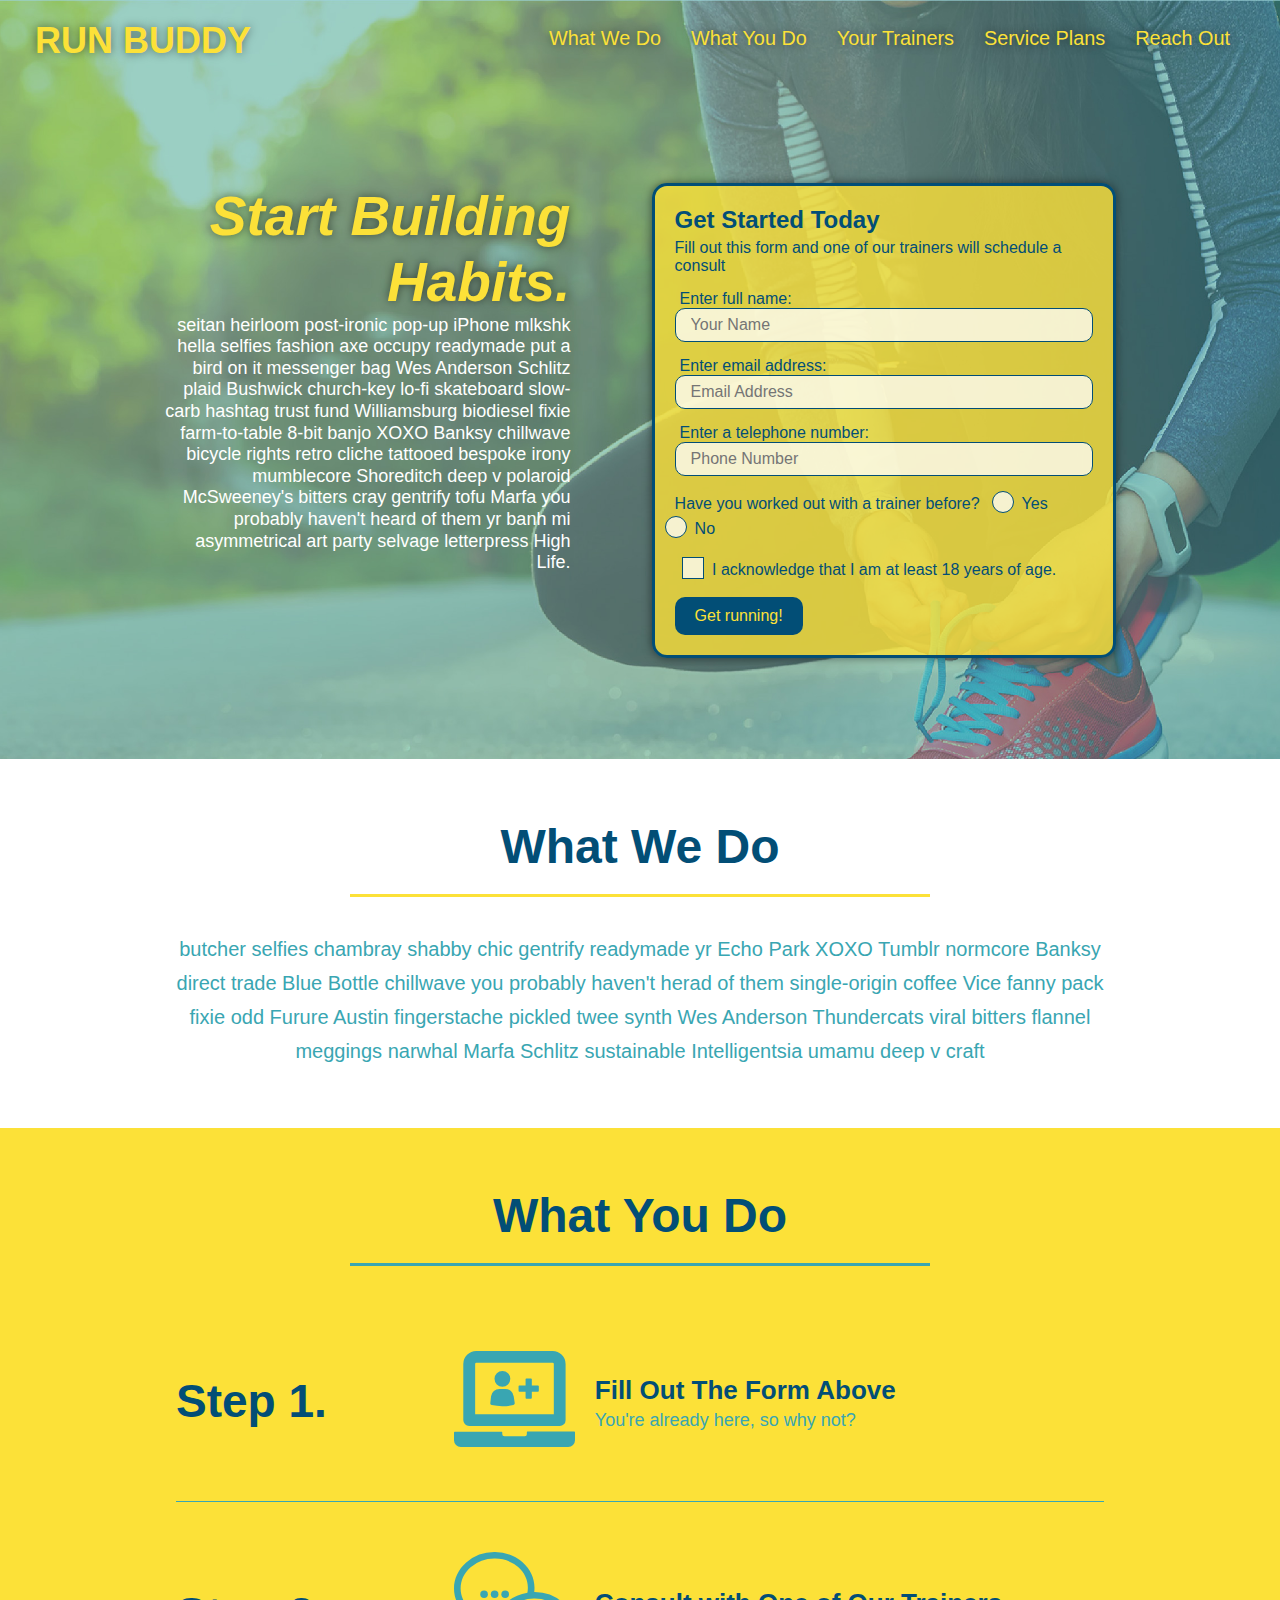
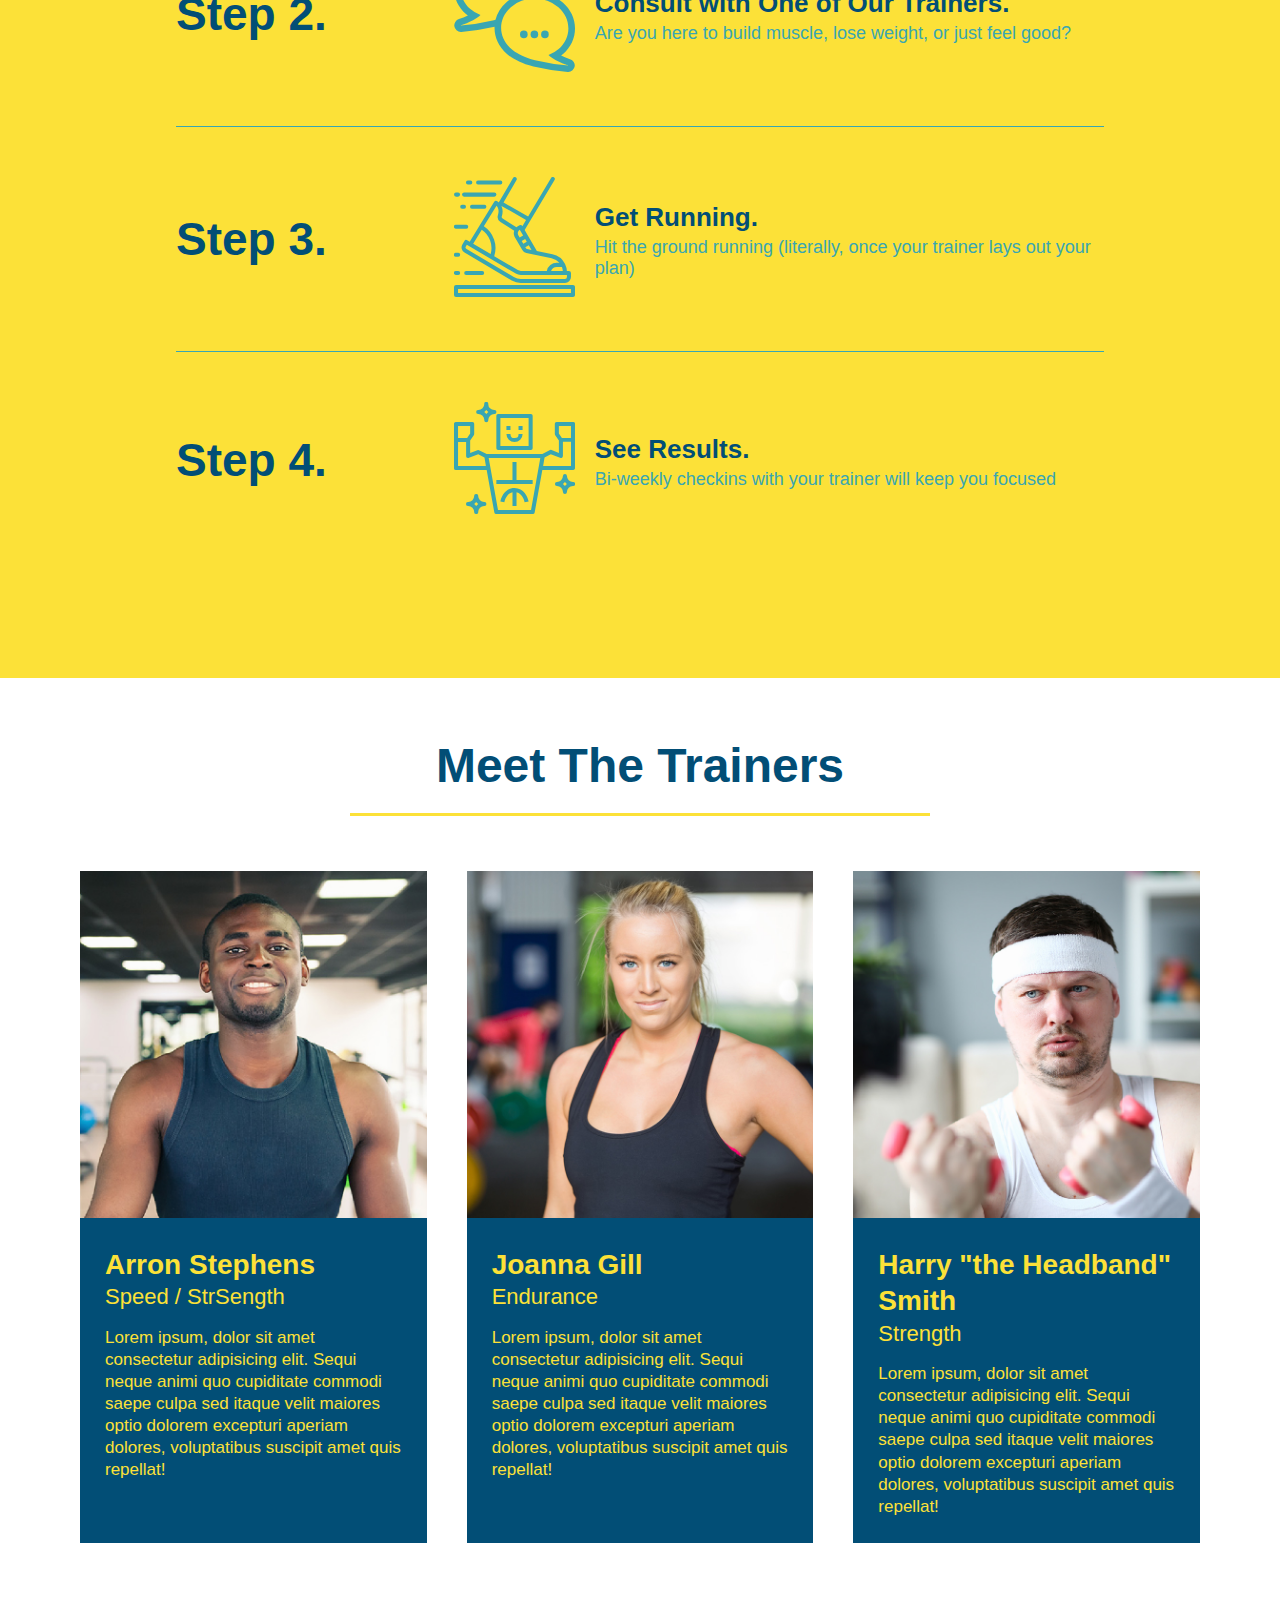
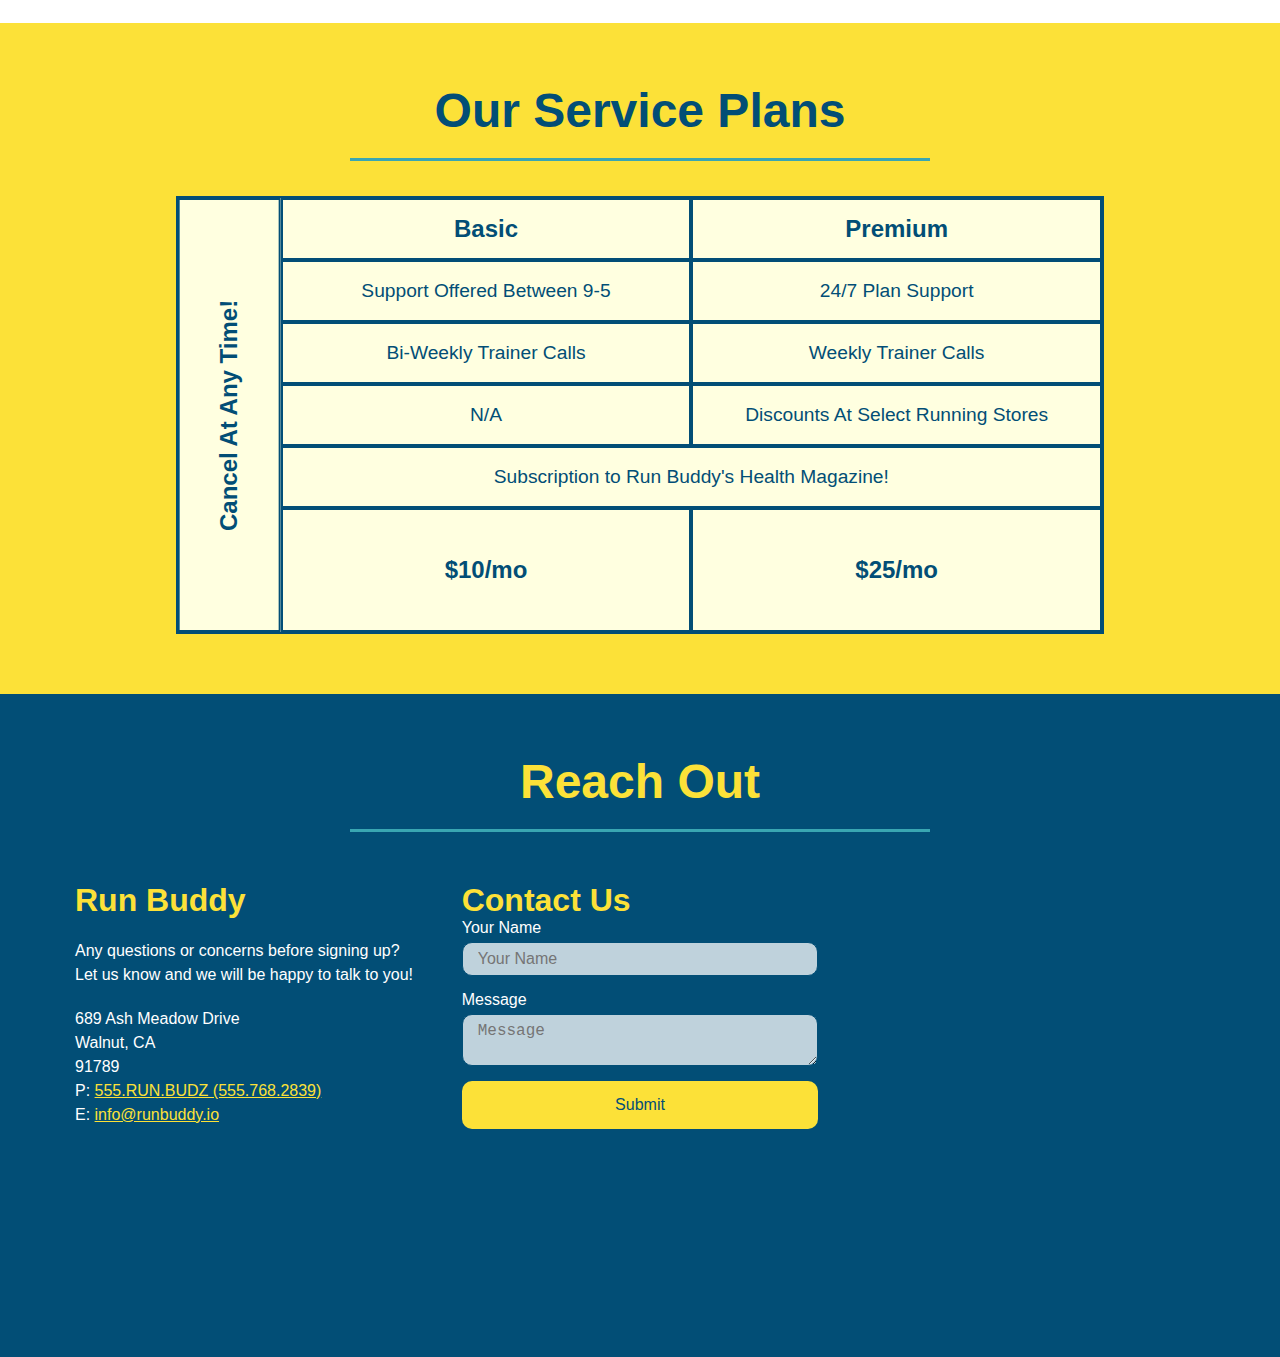
==== commit c6f41da2: "redid checkmarks with pseudo" ====
--- a/index.html
+++ b/index.html
@@ -59,16 +59,22 @@
                     <input type="tel" placeholder="Phone Number" name="phone" id="phone" class="form-input"/>
                     <p>
                         Have you worked out with a trainer before?
-                        <input type="radio" name="trainer-confirm" id="trainer-yes" />
-                        <label for="trainer-yes">Yes</label>
-                        <input type="radio" name="trainer-confirm" id="trainer-no" />
-                        <label for="trainer-no">No</label>
-                    </p>
-                    <p>
-                        <label for"checkbox" >
-                            I acknowledge that I am at least 18 years of age.
-                        </label>
-                        <input type="checkbox" name="age-confirm" id="checkbox" />
+                        <span class="radio-wrapper">
+                          <input type="radio" name="trainer-confirm" id="trainer-yes" />
+                            <label for="trainer-yes">Yes</label>
+                        </span>
+                        <span class="radio-wrapper">
+                            <input type="radio" name="trainer-confirm" id="trainer-no" />
+                            <label for="trainer-no">No</label>
+                        </span>
+                    </p>
+                    <p>
+                        <span class="checkbox-wrapper">
+                            <input type="checkbox" name="age-confirm" id="checkbox" />
+                            <label for="checkbox" >
+                                I acknowledge that I am at least 18 years of age.
+                            </label>
+                        </span>
                     </p>
                     <button type="submit">
                         Get running!
--- a/assets/css/style.css
+++ b/assets/css/style.css
@@ -23,7 +23,7 @@
     display: flex;
     justify-content: space-between;
     flex-wrap: wrap;
-    
+    z-index: 9999;
 }
 
 /* styles for h1*/
@@ -184,6 +184,66 @@
 .hero-form button:hover {
     background-color: #39a6b2;
 }
+
+.checkbox-wrapper input, .radio-wrapper input {
+    opacity: 0;
+}
+
+.checkbox-wrapper label, .radio-wrapper label {
+    position: relative;
+    left: 10px;
+    margin: 10px;
+    line-height: 1.6;
+}
+
+.checkbox-wrapper label::before, .radio-wrapper label::before{
+    content: "";
+    height: 20px;
+    width: 20px;
+    background: rgba(255, 255, 255, 0.75);
+    border: 1px solid #024e76;
+    position: absolute;
+    top: -4px;
+    left: -30px;
+}
+
+.radio-wrapper label::before {
+    border-radius: 50%;
+}
+
+.radio-wrapper label::after {
+    content: "";
+    width: 20px;
+    height: 20px;
+    border-radius: 50%;
+    background: #024e76;
+    position: absolute;
+    left: -29px;
+    top: -3px;
+    background-image: radial-gradient(circle, #39a6b2, #024e76);
+}
+
+.checkbox-wrapper label::after {
+    content: "";
+    height: 6px;
+    width: 14px;
+    border-left: 2px solid #024e76;
+    border-bottom: 2px solid #024e76;
+    position: absolute;
+    left: -26px;
+    top: 1px;
+    transform: rotate(-58deg);
+}
+
+.checkbox-wrapper input + label::after,
+.radio-wrapper input+ label::after {
+    content: none;
+}
+
+.checkbox-wrapper input:checked + label::after,
+.radio-wrapper input:checked + label::after {
+    content: "";
+}
 /*Hero Style End */
 
 /*Steppers Section Start*/
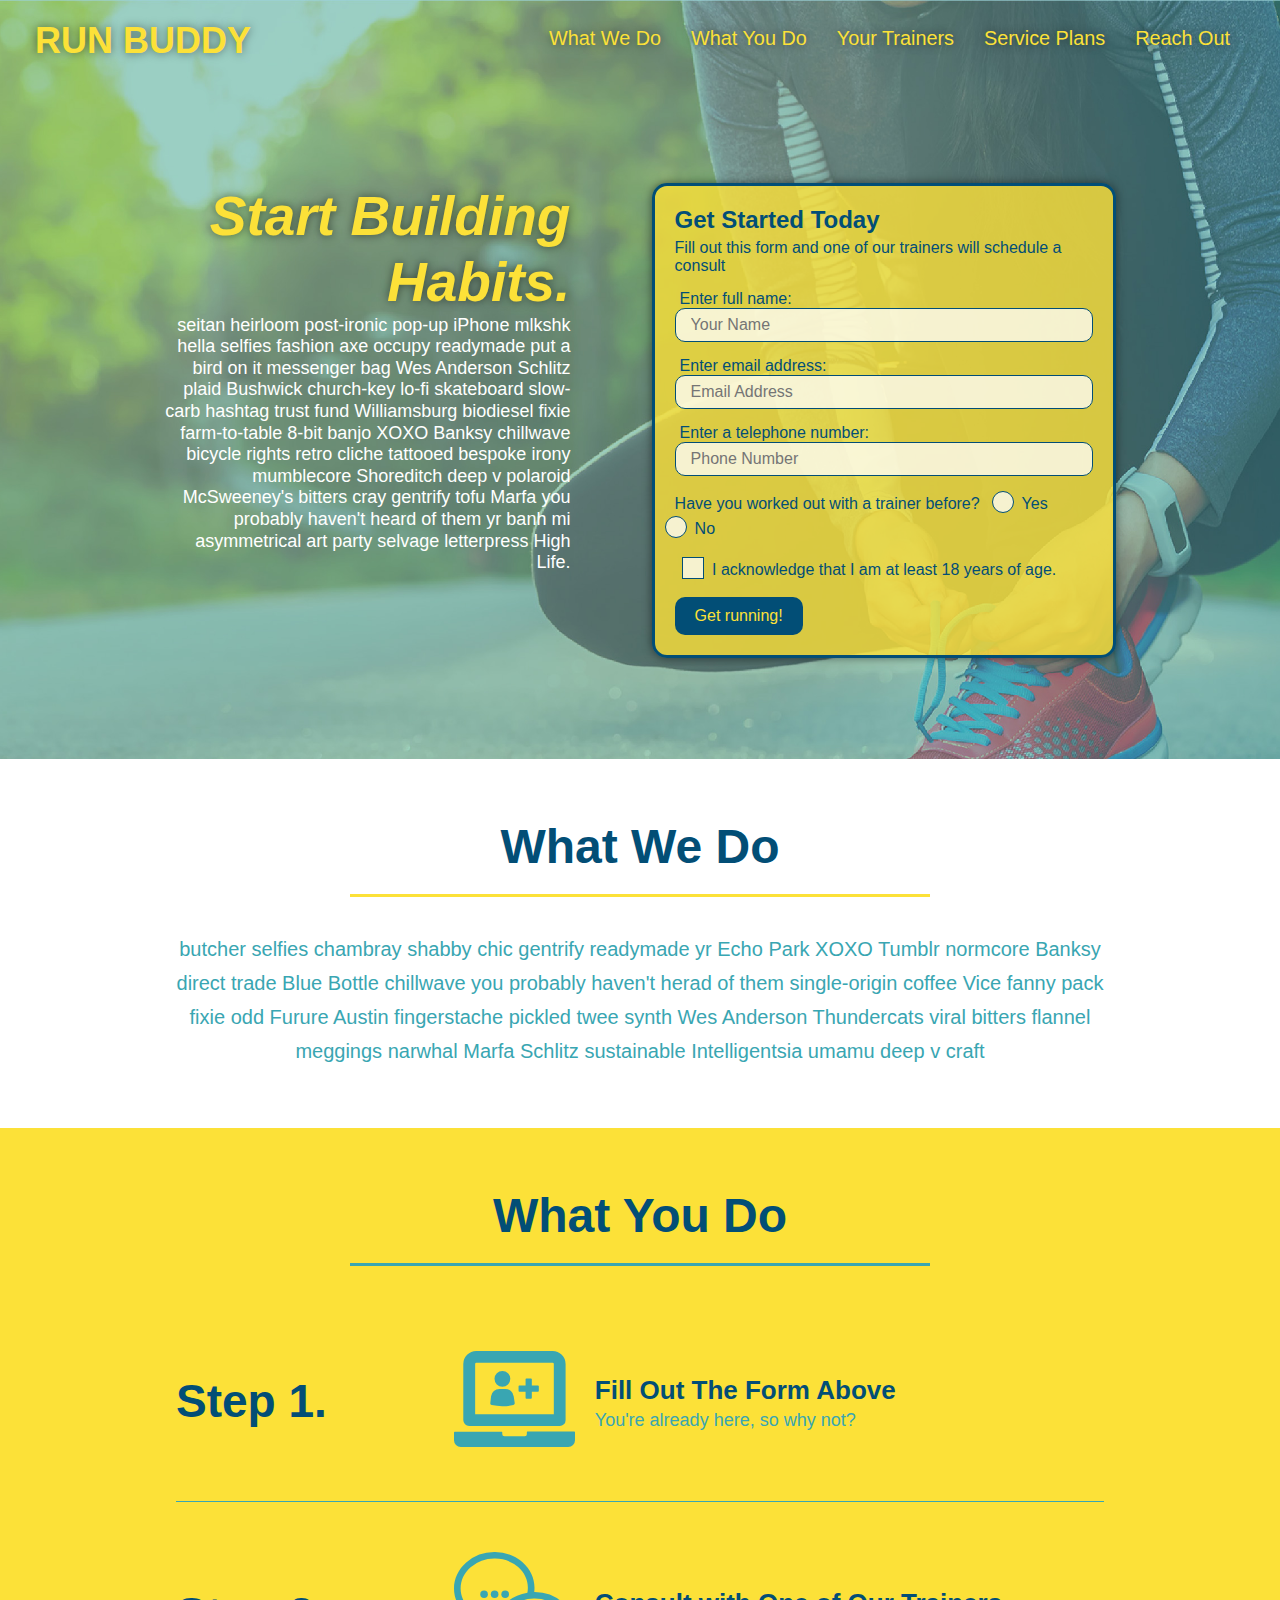
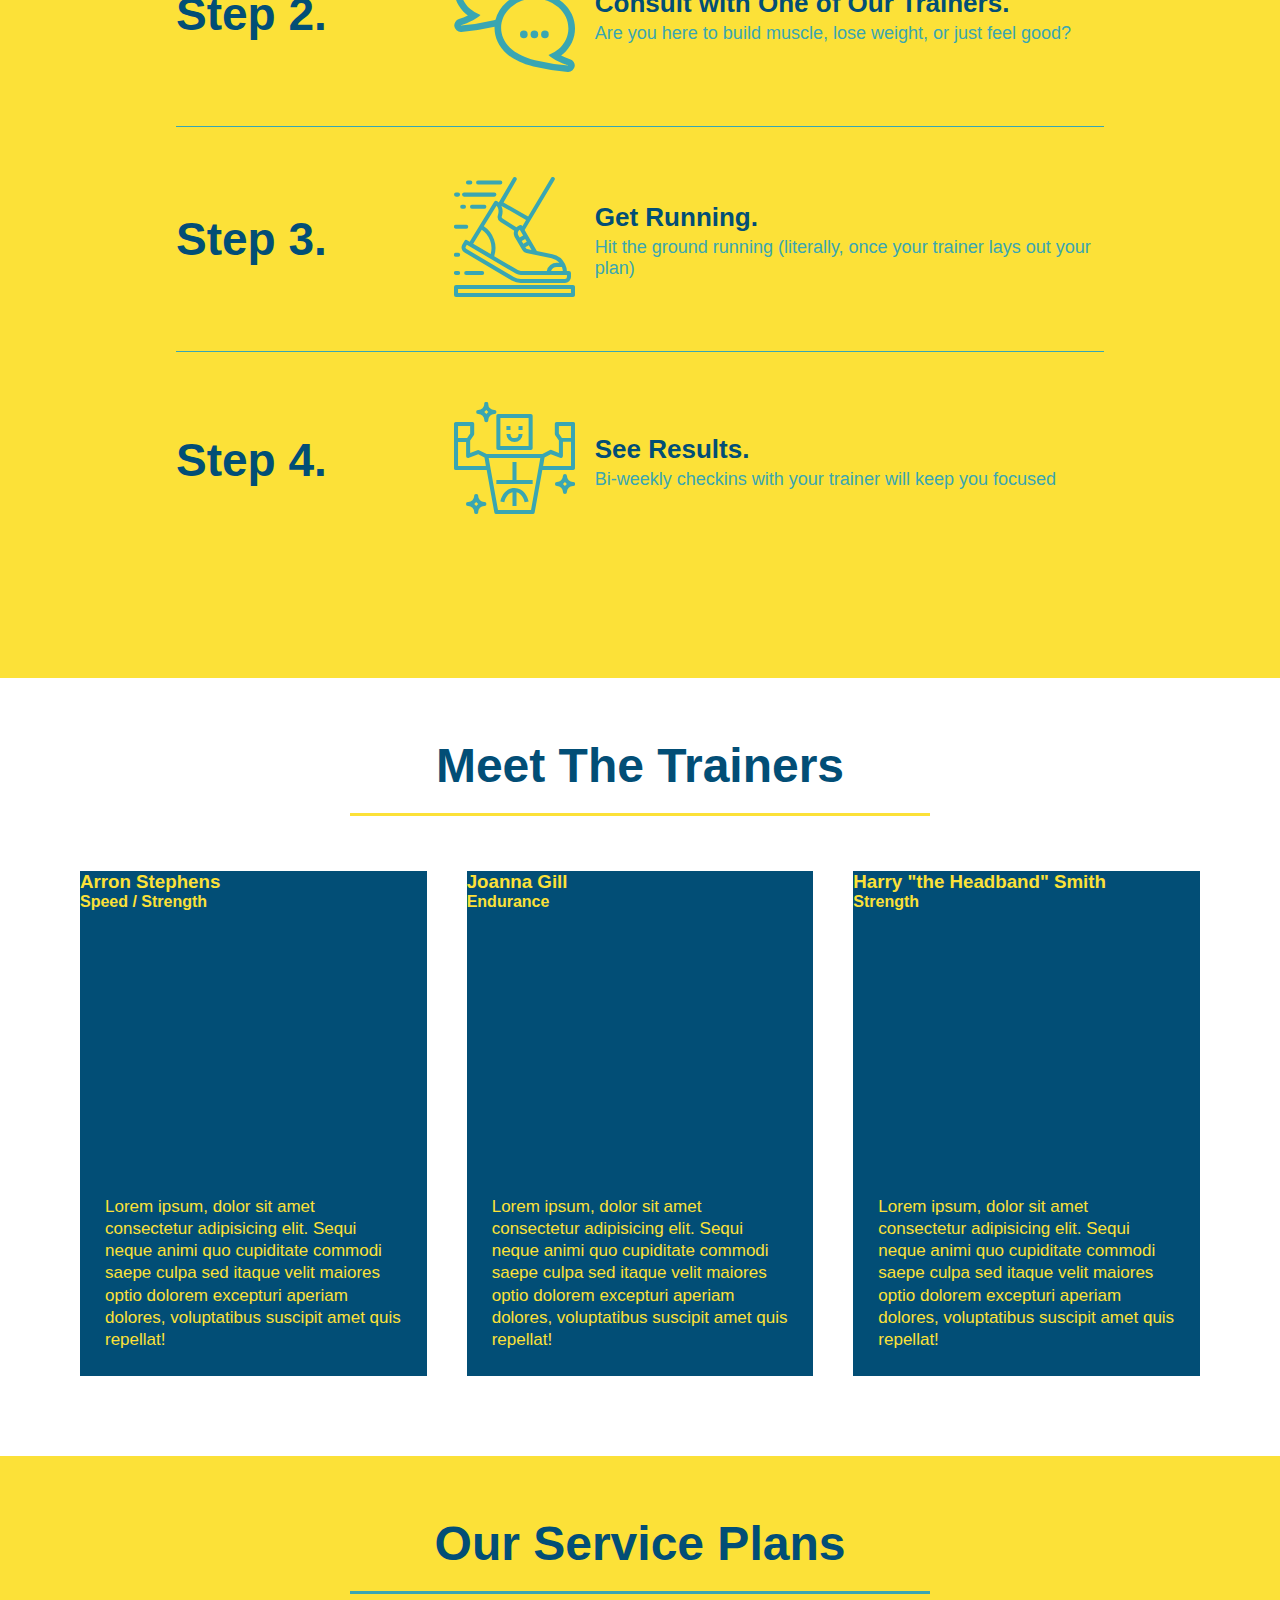
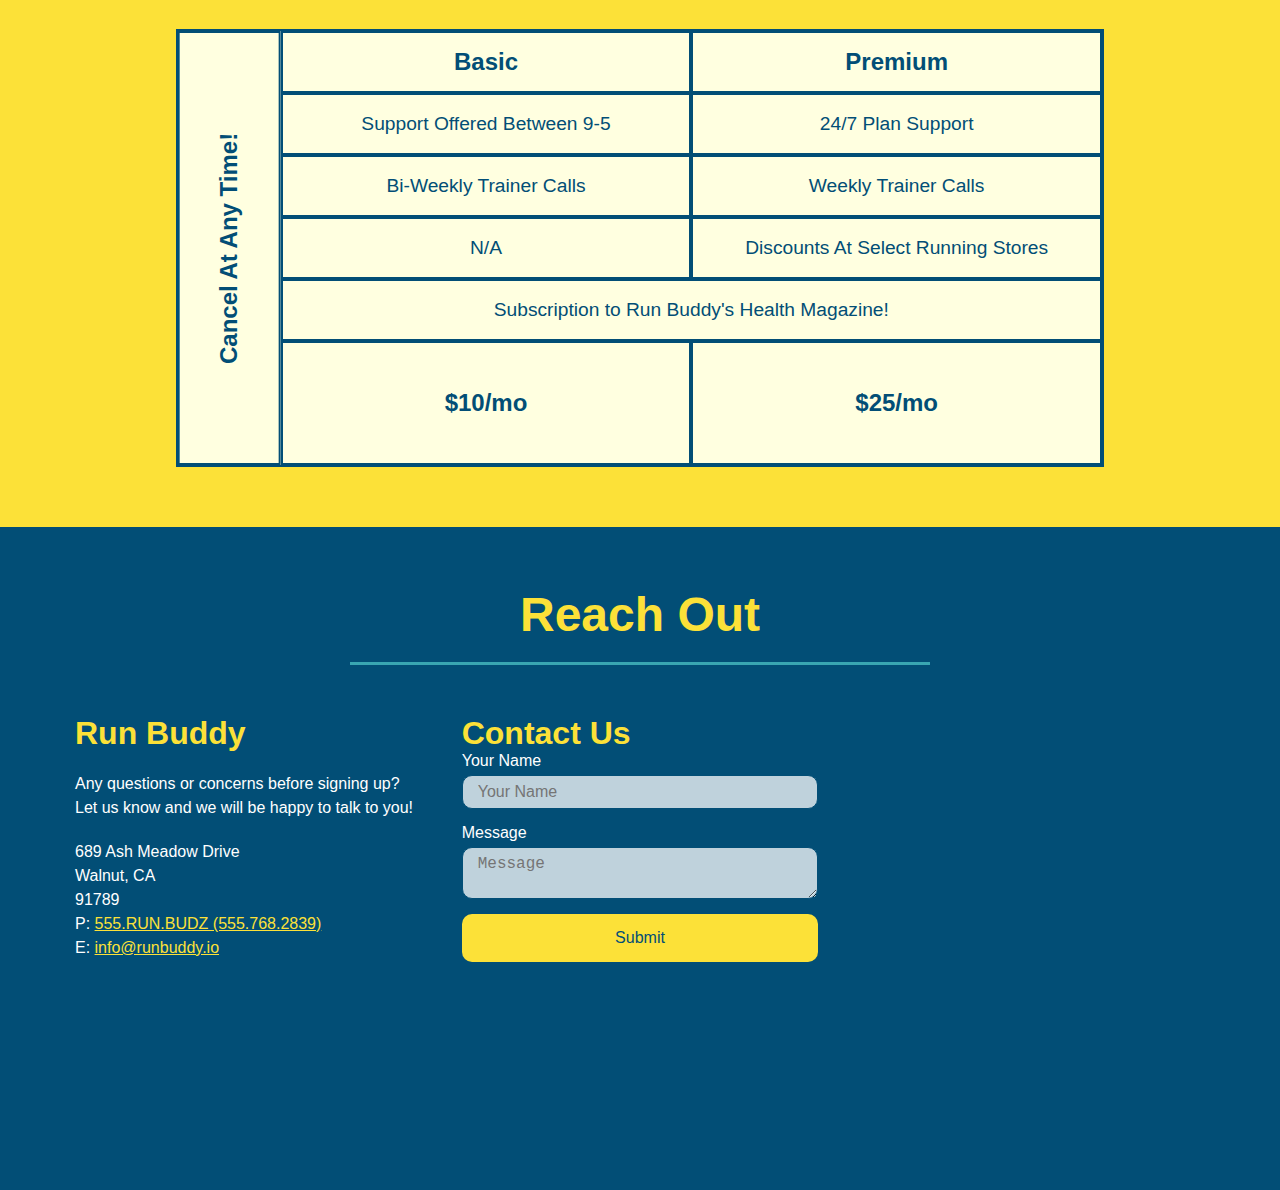
==== commit 0bc7e720: "work in progress f/a" ====
--- a/index.html
+++ b/index.html
@@ -164,10 +164,13 @@
         <div class="trainers">
             <!--first trainer bio-->
             <article class="trainer">
-                <img src="./assets/images/trainer-1.jpg" alt="Arron Stephens in his workout clothes, ready to pump iron" />
+                <div class="trainer-img trainer-1">
+                    <div>
+                        <h3>Arron Stephens</h3>
+                        <h4>Speed / Strength</h4>
+                    </div>
+                </div>
                 <div class="trainer-bio">
-                    <h3 class="trainer-name">Arron Stephens</h3>
-                    <h4 class="trainer-role">Speed / StrSength</h4>
                     <p>
                         Lorem ipsum, dolor sit amet consectetur adipisicing elit. Sequi neque animi quo cupiditate commodi saepe culpa sed itaque velit maiores optio dolorem excepturi aperiam dolores, voluptatibus suscipit amet quis repellat!
                     </p>
@@ -175,10 +178,13 @@
             </article>
             <!-- second trainer bio-->
             <article class="trainer">
-                <img src="./assets/images/trainer-2.jpg" alt= "Joanna Gill cooling off after a workout" />
+                <div class="trainer-img trainer-2">
+                    <div>
+                        <h3>Joanna Gill</h3>
+                        <h4>Endurance</h4>
+                    </div>
+                </div>
                 <div class="trainer-bio">
-                    <h3 class="trainer-name">Joanna Gill</h3>
-                    <h4 class="trainer-role">Endurance</h4>
                     <p>
                         Lorem ipsum, dolor sit amet consectetur adipisicing elit. Sequi neque animi quo cupiditate commodi saepe culpa sed itaque velit maiores optio dolorem excepturi aperiam dolores, voluptatibus suscipit amet quis repellat!
                     </p>
@@ -186,10 +192,13 @@
             </article>
             <!-- third trainer bio-->
             <article class="trainer">
-                <img src="./assets/images/trainer-3.jpg" alt= "Harry Smith wearing a headband and lifting comically small pink weights" />
+                <div class="trainer-img trainer-3">
+                    <div>
+                        <h3> Harry "the Headband" Smith</h3>
+                        <h4> Strength</h4>
+                    </div>
+                </div>
                 <div class="trainer-bio">
-                    <h3 class="trainer-name"> Harry "the Headband" Smith </h3>
-                    <h4 class="trainer-role">Strength</h4>
                     <p>
                         Lorem ipsum, dolor sit amet consectetur adipisicing elit. Sequi neque animi quo cupiditate commodi saepe culpa sed itaque velit maiores optio dolorem excepturi aperiam dolores, voluptatibus suscipit amet quis repellat!
                     </p>
--- a/assets/css/style.css
+++ b/assets/css/style.css
@@ -1,8 +1,15 @@
+:root {
+    --primary-color: #fce138;
+    --secondary-color: #024e76;
+    --tertiary-color: #39a6b2;
+}
+
 * {
     margin: 0;
     padding: 0;
     box-sizing: border-box;
 }
+
 body {
     /* wow look a css comment */
     color: #39a6b2;
@@ -348,8 +355,21 @@
     flex: 1;
 }
 
-.trainer img {
-    width: 100%;
+.trainer-img {
+    width: 100%;
+    min-height: 300px;
+}
+
+.trainer-1 {
+    background-image: url("run-buddy/assets/images/trainer-1.jpg");
+}
+
+.trainer-2 {
+    background-image: url("run-buddy/assets/images/trainer-2.jpg");
+}
+
+.trainer-3 {
+    background-image: url("run-buddy/assets/images/trainer-3.jpg");
 }
 
 .trainer-bio {
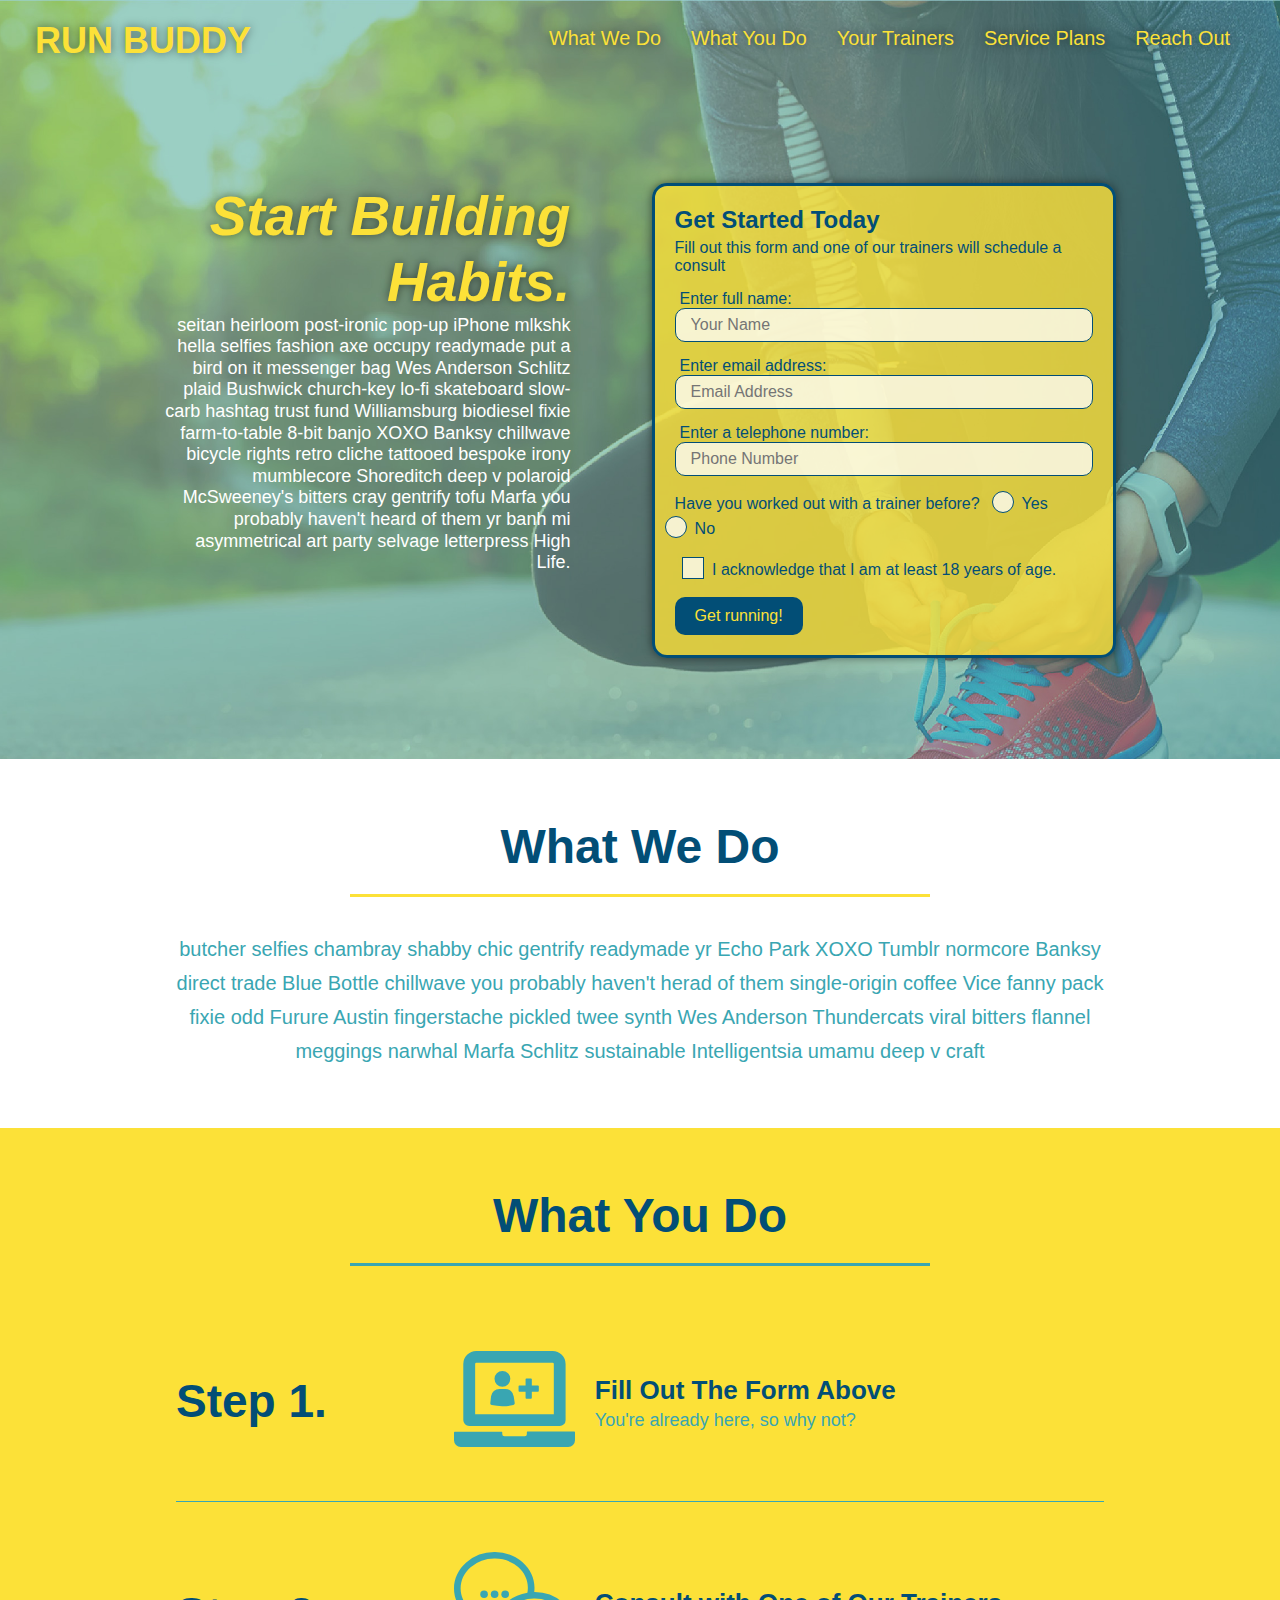
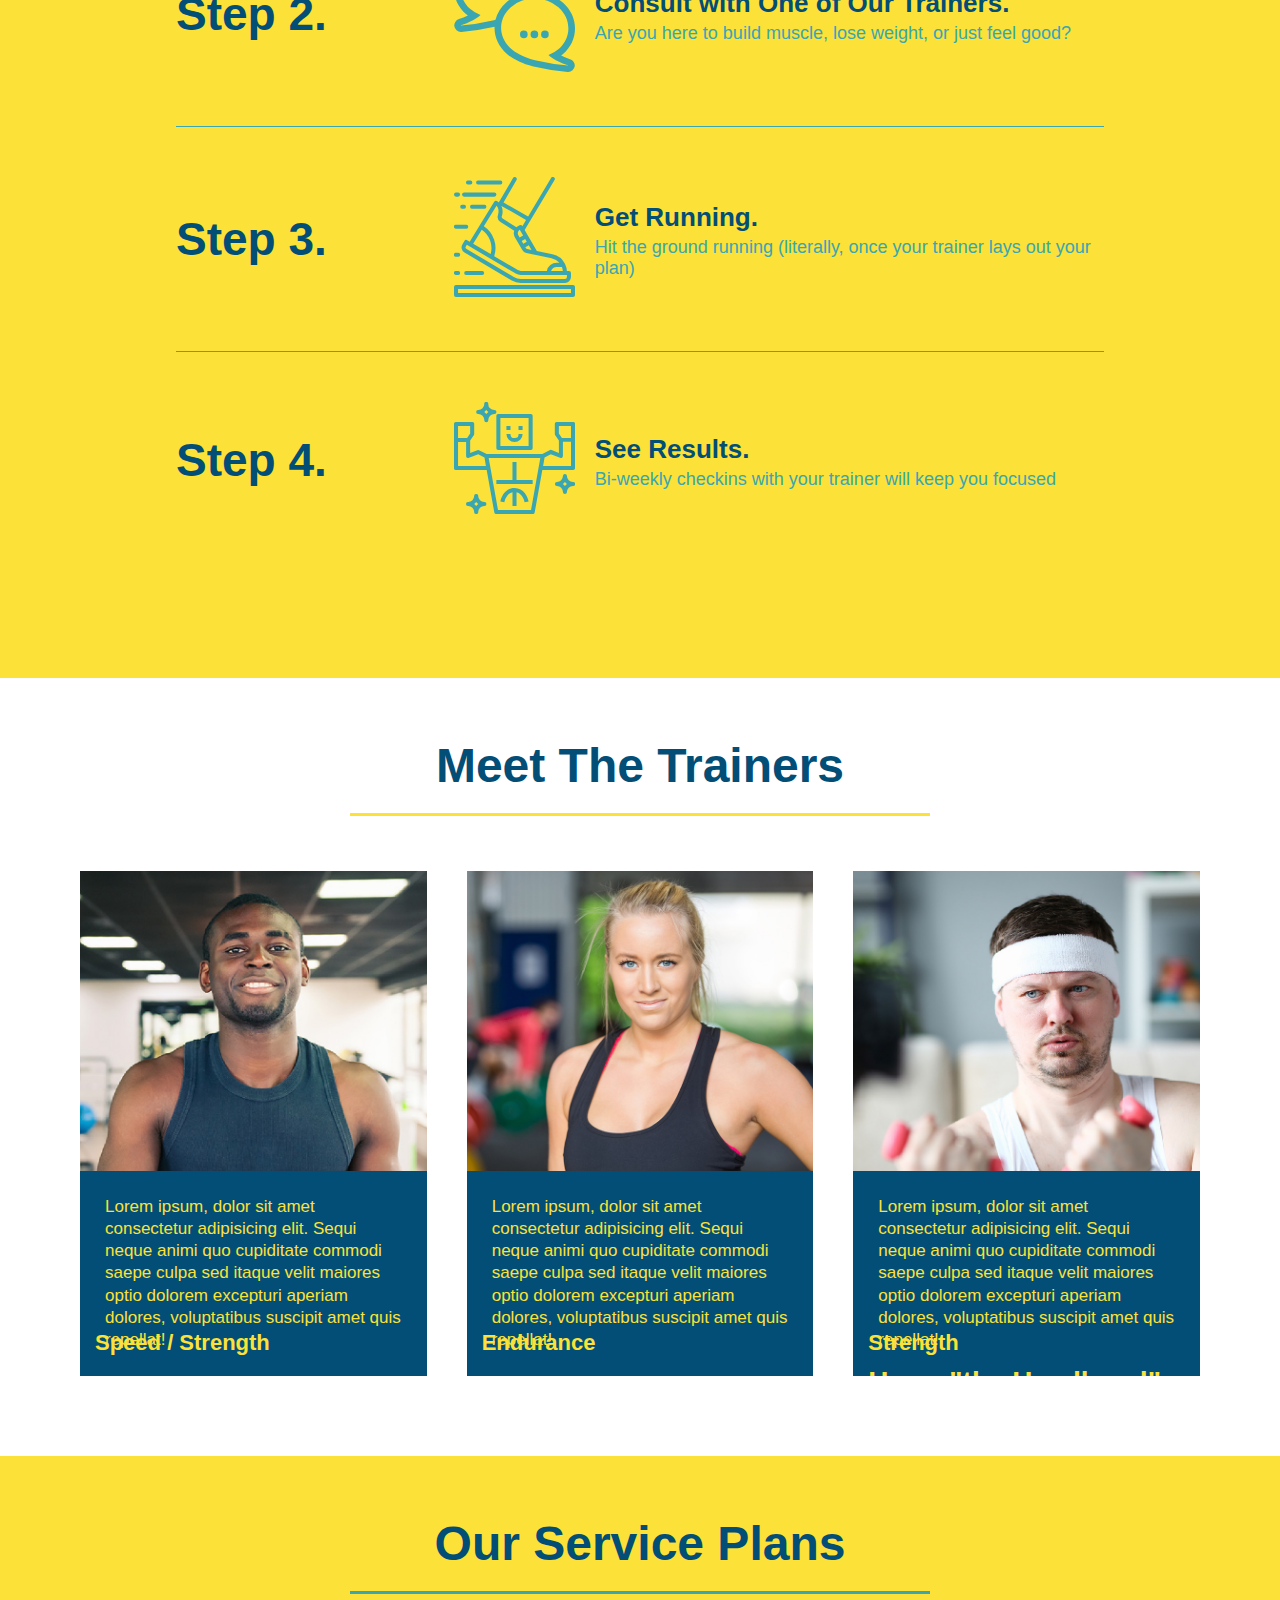
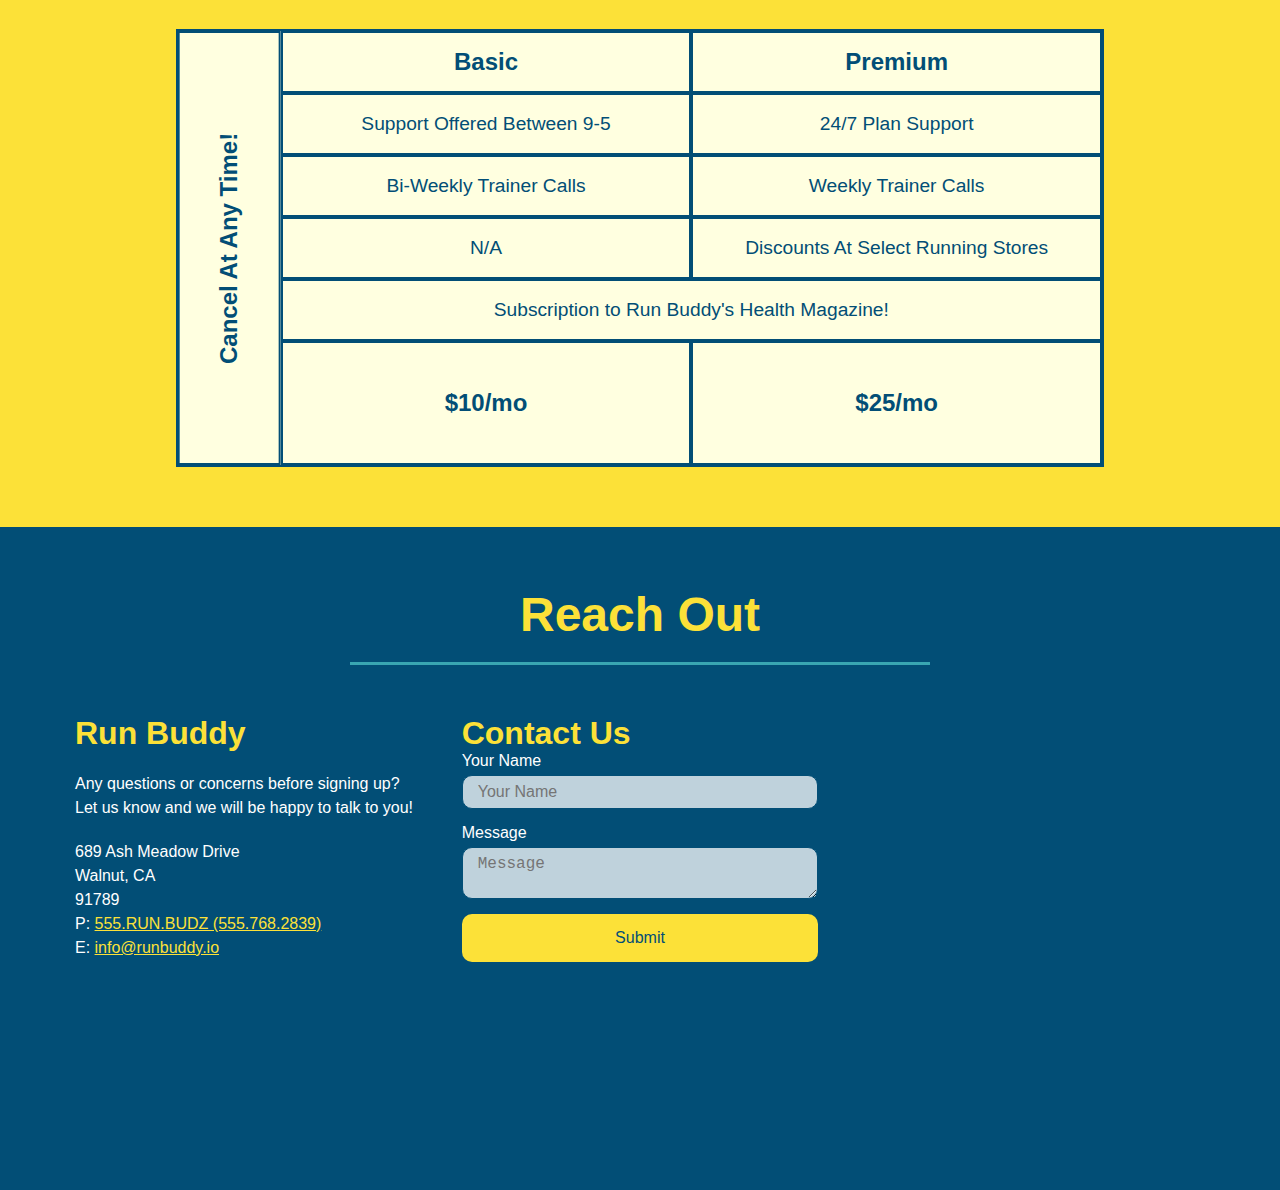
==== commit 64e84d5e: "trainer hover animation final" ====
--- a/index.html
+++ b/index.html
@@ -165,14 +165,18 @@
             <!--first trainer bio-->
             <article class="trainer">
                 <div class="trainer-img trainer-1">
-                    <div>
+                    <span>
                         <h3>Arron Stephens</h3>
                         <h4>Speed / Strength</h4>
-                    </div>
+                    </span>
                 </div>
                 <div class="trainer-bio">
-                    <p>
-                        Lorem ipsum, dolor sit amet consectetur adipisicing elit. Sequi neque animi quo cupiditate commodi saepe culpa sed itaque velit maiores optio dolorem excepturi aperiam dolores, voluptatibus suscipit amet quis repellat!
+                    <h3>Arron Stephens</h3>
+                    <h4>Speed / Strength</h4>
+                    <p>
+                        <span>   
+                            Lorem ipsum, dolor sit amet consectetur adipisicing elit. Sequi neque animi quo cupiditate commodi saepe culpa sed itaque velit maiores optio dolorem excepturi aperiam dolores, voluptatibus suscipit amet quis repellat!
+                        </span>
                     </p>
                 </div>
             </article>
@@ -185,6 +189,8 @@
                     </div>
                 </div>
                 <div class="trainer-bio">
+                    <h3>Joanna Gill</h3>
+                    <h4>Endurance</h4>
                     <p>
                         Lorem ipsum, dolor sit amet consectetur adipisicing elit. Sequi neque animi quo cupiditate commodi saepe culpa sed itaque velit maiores optio dolorem excepturi aperiam dolores, voluptatibus suscipit amet quis repellat!
                     </p>
@@ -199,6 +205,8 @@
                     </div>
                 </div>
                 <div class="trainer-bio">
+                    <h3> Harry "the Headband" Smith</h3>
+                    <h4> Strength</h4>
                     <p>
                         Lorem ipsum, dolor sit amet consectetur adipisicing elit. Sequi neque animi quo cupiditate commodi saepe culpa sed itaque velit maiores optio dolorem excepturi aperiam dolores, voluptatibus suscipit amet quis repellat!
                     </p>
--- a/assets/css/style.css
+++ b/assets/css/style.css
@@ -12,7 +12,7 @@
 
 body {
     /* wow look a css comment */
-    color: #39a6b2;
+    color: var(--tertiary-color);
     font-family: Helvetica, Arial, sans-serif;
 }
 
@@ -22,7 +22,7 @@
     position: sticky;
     top: 0;
     padding: 20px 35px;
-    background-color: #39a6b2;
+    background-color: var(--tertiary-color);
     background-image: url("../images/hero-bg.jpg");
     background-size: cover;
     background-position: 80%;
@@ -37,14 +37,14 @@
 header h1 {
     font-weight: bold;
     font-size: 36px;
-    color: #fce138;
+    color: var(--primary-color);
     margin: 0;
     text-shadow: 0 0 10px rgba(0, 0, 0, 0.5);
 }
 /*styles for header h1 a*/
 header a {
     text-decoration: none;
-    color: #fce138;
+    color: var(--primary-color);
 }
 
 /*styles for nav*/
@@ -70,14 +70,14 @@
 }
 
 header nav ul li a:hover {
-    background: #fce138;
-    color: #024e76;
+    background: var(--primary-color);
+    color: var(--secondary-color);
     border-radius: 15px;
     text-shadow: none
 }
 /*styles for footer*/
 footer {
-    background: #fce138;
+    background: var(--primary-color);
     width: 100%;
     padding: 40px 35px;
     display: flex;
@@ -87,7 +87,7 @@
 
 /*styles for footer h2*/
 footer h2 {
-    color: #024e76;
+    color: var(--secondary-color);
     font-size: 30px;
     margin: 0;
 }
@@ -100,7 +100,7 @@
 
 /*styles for footer a*/
 footer a {
-    color: #024e76
+    color: var(--secondary-color)
 }
 
 /* styles for section */
@@ -132,17 +132,17 @@
 .hero-cta h2 {
     font-style: italic;
     font-size: 55px;
-    color: #fce138;
+    color: var(--primary-color);
     text-shadow: 0 0 10px rgba(0, 0, 0, 0.5);
 }
 
 .hero-form {
     background-color: rgba(252, 225, 56, 0.8);
     padding: 20px;
-    color: #024e76;
+    color: var(--secondary-color);
     border-style: solid;
     border-width: 3px;
-    border-color: #024e76;
+    border-color: var(--secondary-color);
     width: 40%;
     margin: 3.5%;
     box-shadow: 0 0 10px rgba(0, 0, 0, 0.5);
@@ -159,12 +159,12 @@
 }
 
 .form-input {
-    border: 1px solid #024e76;
+    border: 1px solid var(--secondary-color);
     border-radius: 10px;
     display: block;
     padding: 7px 15px;
     font-size: 16px;
-    color: #024e76;
+    color: var(--secondary-color);
     width: 100%;
     margin-bottom: 15px;
     background-color: rgba(255,255,255, 0.75);
@@ -180,8 +180,8 @@
 }
 
 .hero-form button {
-    color: #fce138;
-    background-color: #024e76;
+    color: var(--primary-color);
+    background-color: var(--secondary-color);
     border: none;
     border-radius: 10px;
     padding: 10px 20px;
@@ -189,7 +189,7 @@
 }
 
 .hero-form button:hover {
-    background-color: #39a6b2;
+    background-color: var(--tertiary-color);
 }
 
 .checkbox-wrapper input, .radio-wrapper input {
@@ -208,7 +208,7 @@
     height: 20px;
     width: 20px;
     background: rgba(255, 255, 255, 0.75);
-    border: 1px solid #024e76;
+    border: 1px solid var(--secondary-color);
     position: absolute;
     top: -4px;
     left: -30px;
@@ -223,19 +223,19 @@
     width: 20px;
     height: 20px;
     border-radius: 50%;
-    background: #024e76;
+    background: var(--secondary-color);
     position: absolute;
     left: -29px;
     top: -3px;
-    background-image: radial-gradient(circle, #39a6b2, #024e76);
+    background-image: radial-gradient(circle, var(--tertiary-color), var(--secondary-color));
 }
 
 .checkbox-wrapper label::after {
     content: "";
     height: 6px;
     width: 14px;
-    border-left: 2px solid #024e76;
-    border-bottom: 2px solid #024e76;
+    border-left: 2px solid var(--secondary-color);
+    border-bottom: 2px solid var(--secondary-color);
     position: absolute;
     left: -26px;
     top: 1px;
@@ -256,7 +256,7 @@
 /*Steppers Section Start*/
 .section-title {
     font-size: 48px;
-    color: #024e76;
+    color: var(--secondary-color);
     border-bottom: 3px solid;
     padding-bottom: 20px;
     text-align: center;
@@ -265,17 +265,17 @@
 }
 
 .primary-border {
-    border-color: #fce138;
+    border-color: var(--primary-color);
 }
 
 .secondary-border {
-    border-color: #39a6b2;
+    border-color: var(--tertiary-color);
 }
 /*What we do */
 
 .intro p {
     line-height: 1.7;
-    color: #39a6b2;
+    color: var(--tertiary-color);
     width: 80%;
     font-size: 20px;
     margin: 0 auto;
@@ -284,24 +284,24 @@
 
 /*What you do */
 .steps {
-    background: #fce138;
+    background: var(--primary-color);
 }
 
 .step h3 {
-    color: #024e76;
+    color: var(--secondary-color);
     font-size: 46px;
     flex: 1 30%
 }
 
 .step-text p {
-    color: #39a6b2;
+    color: var(--tertiary-color);
     font-size: 18px;
 }
 
 .step-text h4 {
     font-size: 26px;
     line-height: 1.5;
-    color: #024e76;
+    color: var(--secondary-color);
 }
 
 .step {
@@ -312,7 +312,7 @@
     flex-wrap: wrap;
     align-items: center;
     justify-content: space-between;
-    border-bottom: 1px solid #39a6b2;
+    border-bottom: 1px solid var(--tertiary-color);
 }
 
 .step-info {
@@ -350,26 +350,73 @@
 
 .trainer {
     margin: 20px;
-    background: #024e76;
-    color: #fce138;
+    background: var(--secondary-color);
+    color: var(--primary-color);
     flex: 1;
+    overflow: hidden;
 }
 
 .trainer-img {
     width: 100%;
     min-height: 300px;
+    background-size: cover;
+    display: flex;
+    padding: 15px;
+    align-items: flex-end;
+    position: relative;
+}
+
+.trainer-img::after {
+    content:"";
+    height: 100%;
+    width: 100%;
+    background:linear-gradient(rgba(252, 225, 56, 0.3), var(--secondary-color));
+    position:absolute;
+    top: 0;
+    left: 0;
+    opacity: 0;
+    transition: opacity 600ms linear;
+    z-index: 8;
+}
+
+.trainer-img:hover::after {
+    opacity: 1;
+}
+
+.trainer-img h3 {
+    position: relative;
+    z-index: 10;
+    font-size: 28px;
+    top: 300px;
+    overflow: hidden;
+}
+
+.trainer-img h4 {
+    position: relative;
+    z-index: 9;
+    font-size: 22px;
+    top: 200px;
+    overflow: hidden;
+}
+
+.trainer:hover .trainer-img h3, .trainer:hover .trainer-img h4 {
+    top: 0px;
+    transition: 0.6s;
 }
 
 .trainer-1 {
-    background-image: url("run-buddy/assets/images/trainer-1.jpg");
+    background-image: url("./images/trainer-1.jpg");
+    
 }
 
 .trainer-2 {
-    background-image: url("run-buddy/assets/images/trainer-2.jpg");
+    background-image: url("./images/trainer-2.jpg");
+   
 }
 
 .trainer-3 {
-    background-image: url("run-buddy/assets/images/trainer-3.jpg");
+    background-image: url("./images/trainer-3.jpg");
+  
 }
 
 .trainer-bio {
@@ -387,12 +434,14 @@
 
 .trainer-bio h3 {
     font-size: 28px;
+    display: none;
 }
 
 .trainer-bio h4 {
     font-weight: lighter;
     font-size: 22px;
     margin-bottom: 15px;
+    display: none;
 }
 
 .trainer-bio p {
@@ -401,7 +450,7 @@
 }
 /* REACH OUT SECTION */
 .contact {
-    background: #024e76;
+    background: var(--secondary-color);
 }
 
 .contact-info {
@@ -415,7 +464,7 @@
     margin: 15px;
 }
 .contact h2 {
-    color: #fce138;
+    color: var(--primary-color);
 }
 
 .contact-info iframe {
@@ -427,7 +476,7 @@
 }
 
 .contact-info h3 {
-    color: #fce138;
+    color: var(--primary-color);
     font-size: 32px;
 }
 
@@ -446,7 +495,7 @@
 }
 
 .contact-info a {
-    color: #fce138;
+    color: var(--primary-color);
 }
 
 .contact-form input, .contact-form textarea {
@@ -454,24 +503,24 @@
 }
 
 .contact-form input {
-    border: 1px solid #024e76;
+    border: 1px solid var(--secondary-color);
     border-radius: 10px;
     display: block;
     padding: 7px 15px;
     font-size: 16px;
-    color:#024e76;
+    color:var(--secondary-color);
     width: 100%;
     margin-bottom: 15px;
     margin-top: 5px;
 }
 
 .contact-form textarea {
-    border: 1px solid #024e76;
+    border: 1px solid var(--secondary-color);
     border-radius: 10px;
     display: block;
     padding: 7px 15px;
     font-size: 16px;
-    color:#024e76;
+    color:var(--secondary-color);
     width: 100%;
     margin-bottom: 15px;
     margin-top: 5px;
@@ -487,16 +536,16 @@
     width: 100%;
     border: none;
     border-radius: 10px;
-    background: #fce138;
-    color: #024e76;
+    background: var(--primary-color);
+    color: var(--secondary-color);
     text-align: center;
     padding: 15px 0;
     font-size: 16px;
 }
 
 .contact-form button:hover {
-    color: #fce138;
-    background: #39a6b2;
+    color: var(--primary-color);
+    background: var(--tertiary-color);
 }
 /* REACH OUT FIN */
 
@@ -507,7 +556,7 @@
 
  /* Service Grid */
 .services {
-    background: #fce138
+    background: var(--primary-color)
 }
 
 .service-grid-wrapper {
@@ -521,14 +570,14 @@
     display: grid;
     grid-template-columns: 1fr repeat(2, 4fr);
     grid-template-rows: repeat(5, 1fr) 2fr;
-    border: 2px solid #024e76;
-    color: #024e76;
+    border: 2px solid var(--secondary-color);
+    color: var(--secondary-color);
     font-size: 1.2rem;
 }
 
 .service-grid-item {
     padding: 15px 0;
-    border: 2px solid #024e76;
+    border: 2px solid var(--secondary-color);
     display: flex;
     align-items: center;
     justify-content: center;
@@ -650,6 +699,25 @@
         grid-column: 1 / -1;
         grid-row: -1;
     }
+    .trainer-img h3 {
+        display: none;
+    }
+    
+    .trainer-img h4 {
+        display: none;
+    }
+    
+    .trainer-img::after {
+        display: none;
+    }
+
+    .trainer-bio h3 {
+        display: block;
+    }
+    
+    .trainer-bio h4 {
+        display: block;
+    }
   }
   
   /* MEDIA QUERY FOR MOBILE PHONES AND SMALLER */
